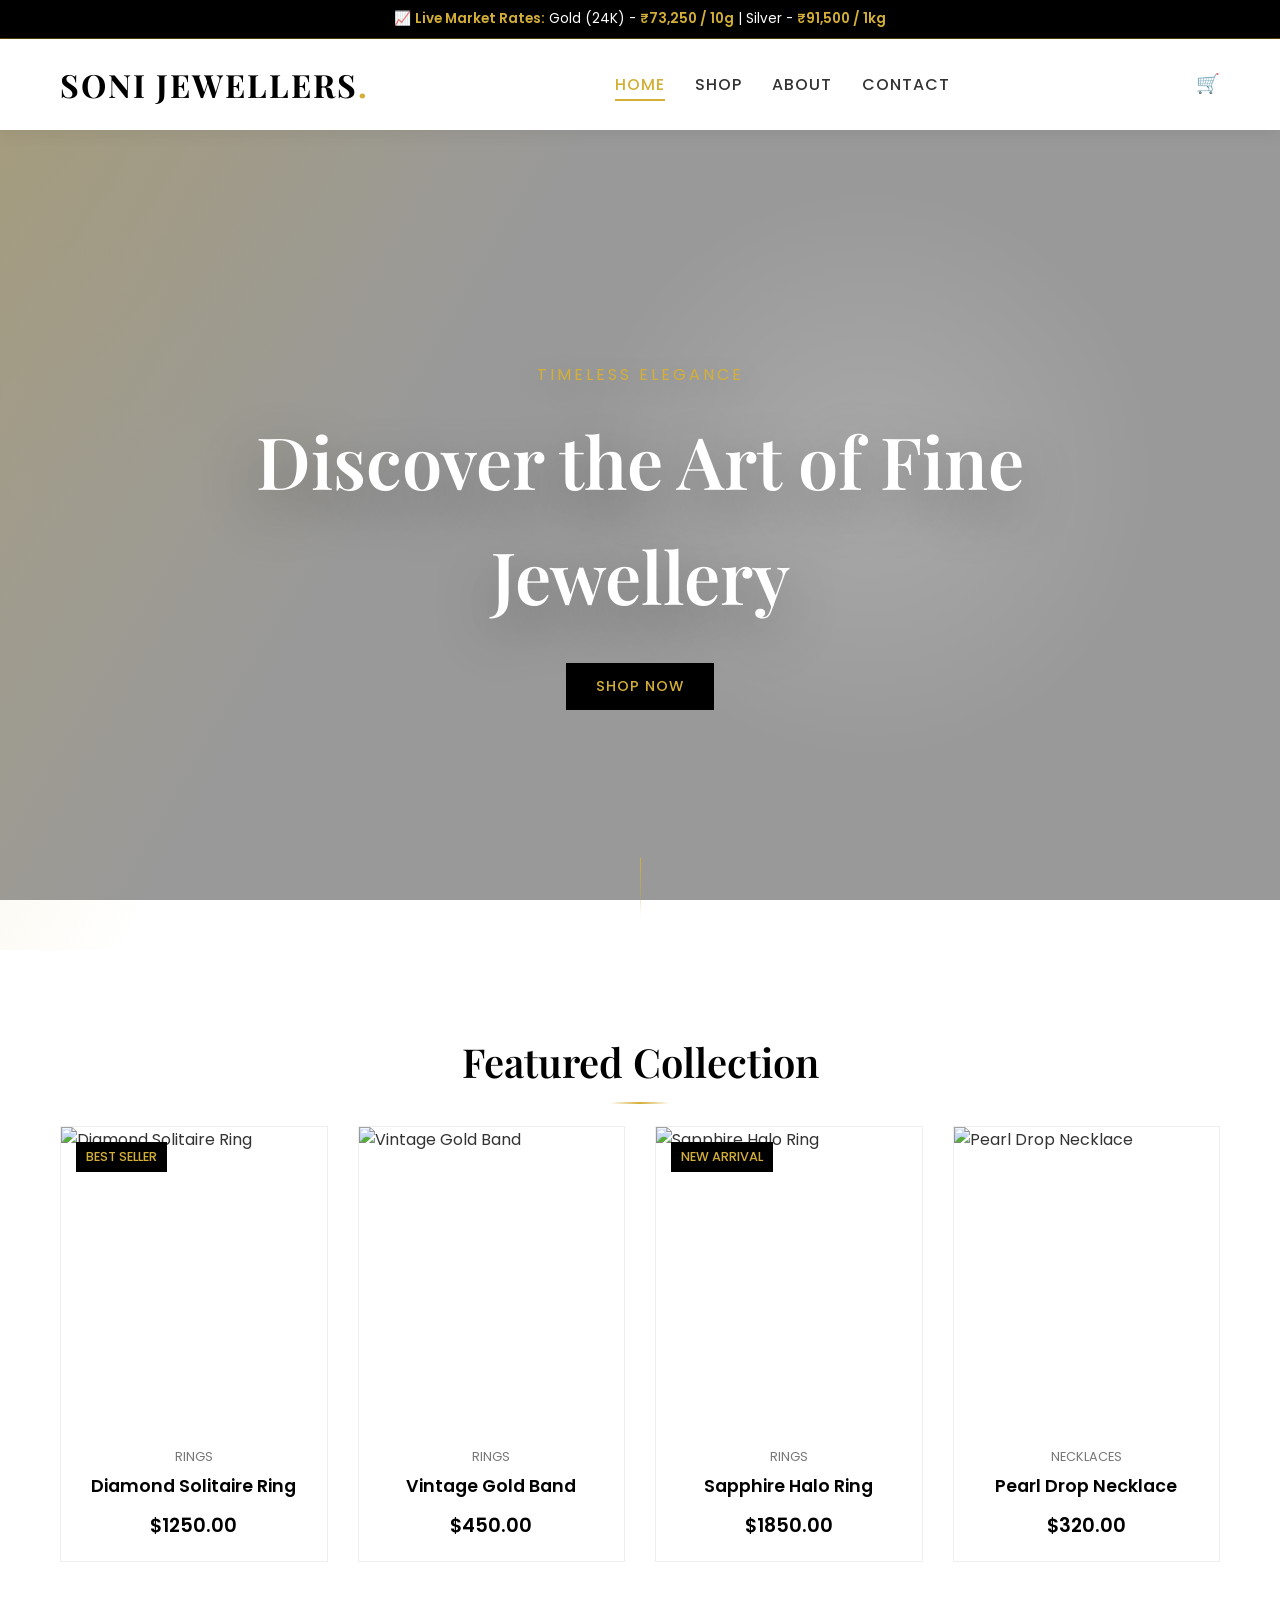
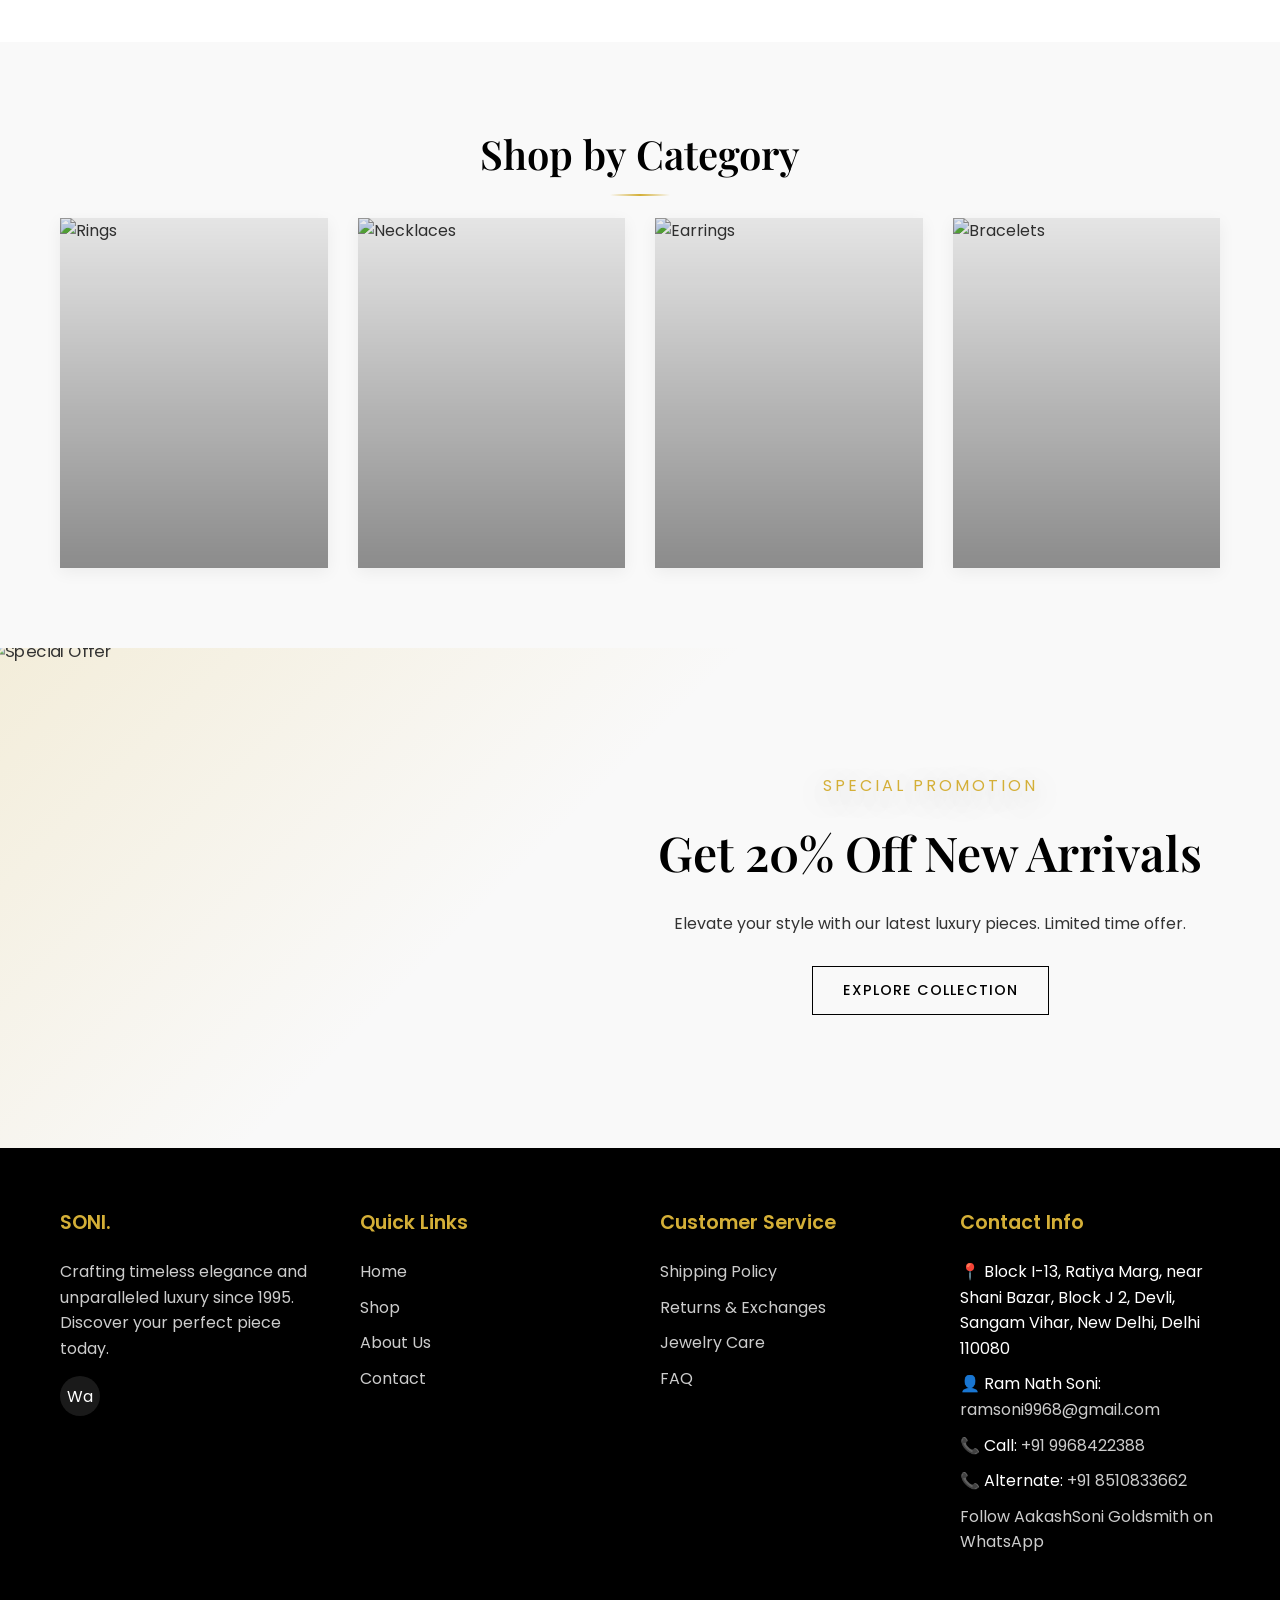
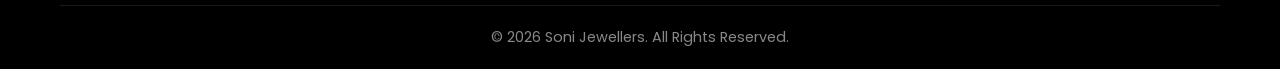
==== index.html @ 8154b78a "Contact" ====
<!DOCTYPE html>
<html lang="en">
<head>
    <meta charset="UTF-8">
    <meta name="viewport" content="width=device-width, initial-scale=1.0">
    <title>Soni JEWELLERS | Luxury Elegance</title>
    <meta name="description" content="Discover exquisite jewellery collections including rings, necklaces, earrings, and bracelets at Soni Jewellers.">
    <link rel="stylesheet" href="css/style.css">
    <link rel="stylesheet" href="css/responsive.css">
</head>
<body>

    <!-- Live Rates Top Bar -->
    <div class="top-bar">
        <div class="container">
            📈 <span>Live Market Rates:</span> Gold (24K) - <span id="live-gold-price">Loading...</span> | Silver - <span id="live-silver-price">Loading...</span>
        </div>
    </div>

    <!-- Navbar -->
    <nav class="navbar">
        <div class="container">
            <a href="index.html" class="logo">SONI JEWELLERS<span>.</span></a>
            
            <ul class="nav-links">
                <li><a href="index.html" class="active">Home</a></li>
                <li><a href="shop.html">Shop</a></li>
                <li><a href="about.html">About</a></li>
                <li><a href="contact.html">Contact</a></li>
            </ul>

            <div class="nav-icons">
                <a href="cart.html" class="cart-icon">
                    🛒
                    <span class="cart-badge" style="display: none;">0</span>
                </a>
                <div class="hamburger">☰</div>
            </div>
        </div>
    </nav>

    <!-- Hero Section -->
    <header class="hero">
        <div class="container">
            <div class="hero-content">
                <p class="hero-subtitle">Timeless Elegance</p>
                <h1 class="hero-title">Discover the Art of Fine Jewellery</h1>
                <a href="shop.html" class="btn btn-primary">Shop Now</a>
            </div>
        </div>
    </header>

    <!-- Featured Products -->
    <section class="section reveal">
        <div class="container">
            <h2 class="section-title">Featured Collection</h2>
            <div id="featured-products" class="products-grid">
                <!-- Products will be injected here via JS -->
            </div>
        </div>
    </section>

    <!-- Categories -->
    <section class="section reveal" style="background-color: var(--color-bg-light);">
        <div class="container">
            <h2 class="section-title">Shop by Category</h2>
            <div class="categories-grid">
                <div class="category-card" onclick="window.location.href='shop.html?category=Rings'">
                    <img src="https://images.unsplash.com/photo-1605100804763-247f67b2548e?auto=format&fit=crop&q=80&w=600" alt="Rings">
                    <div class="category-overlay">
                        <h3>Rings</h3>
                    </div>
                </div>
                <div class="category-card" onclick="window.location.href='shop.html?category=Necklaces'">
                    <img src="https://images.unsplash.com/photo-1599643477877-530eb83abc8e?auto=format&fit=crop&q=80&w=600" alt="Necklaces">
                    <div class="category-overlay">
                        <h3>Necklaces</h3>
                    </div>
                </div>
                <div class="category-card" onclick="window.location.href='shop.html?category=Earrings'">
                    <img src="https://images.unsplash.com/photo-1535632066927-ab7c9ab60908?auto=format&fit=crop&q=80&w=600" alt="Earrings">
                    <div class="category-overlay">
                        <h3>Earrings</h3>
                    </div>
                </div>
                <div class="category-card" onclick="window.location.href='shop.html?category=Bracelets'">
                    <img src="https://images.unsplash.com/photo-1611591437243-7f21226841dd?auto=format&fit=crop&q=80&w=600" alt="Bracelets">
                    <div class="category-overlay">
                        <h3>Bracelets</h3>
                    </div>
                </div>
            </div>
        </div>
    </section>

    <!-- Offer Banner -->
    <section class="offer-banner reveal">
        <div class="offer-img">
            <img src="https://images.unsplash.com/photo-1515562141207-7a88fb7ce338?auto=format&fit=crop&q=80&w=1000" alt="Special Offer">
        </div>
        <div class="offer-content">
            <p class="hero-subtitle">Special Promotion</p>
            <h2>Get 20% Off New Arrivals</h2>
            <p style="margin-bottom: 30px;">Elevate your style with our latest luxury pieces. Limited time offer.</p>
            <a href="shop.html" class="btn btn-outline">Explore Collection</a>
        </div>
    </section>

    <!-- Footer -->
    <footer class="footer">
        <div class="container">
            <div class="footer-content">
                <div class="footer-col">
                    <h3>SONI.</h3>
                    <p>Crafting timeless elegance and unparalleled luxury since 1995. Discover your perfect piece today.</p>
                    <div class="social-icons">
                        <a href="https://whatsapp.com/channel/0029VaAYCEkDDmFS52tx6C1o" target="_blank" rel="noopener">Wa</a>
                    </div>
                </div>
                <div class="footer-col">
                    <h3>Quick Links</h3>
                    <ul class="footer-links">
                        <li><a href="index.html">Home</a></li>
                        <li><a href="shop.html">Shop</a></li>
                        <li><a href="about.html">About Us</a></li>
                        <li><a href="contact.html">Contact</a></li>
                    </ul>
                </div>
                <div class="footer-col">
                    <h3>Customer Service</h3>
                    <ul class="footer-links">
                        <li><a href="#">Shipping Policy</a></li>
                        <li><a href="#">Returns & Exchanges</a></li>
                        <li><a href="#">Jewelry Care</a></li>
                        <li><a href="#">FAQ</a></li>
                    </ul>
                </div>
                <div class="footer-col">
                    <h3>Contact Info</h3>
                    <ul class="footer-links">
                        <li>📍 Block I-13, Ratiya Marg, near Shani Bazar, Block J 2, Devli, Sangam Vihar, New Delhi, Delhi 110080</li>
                        <li>👤 Ram Nath Soni: <a href="mailto:ramsoni9968@gmail.com">ramsoni9968@gmail.com</a></li>
                        <!-- Replace PHONE_NUMBER_1 and PHONE_NUMBER_2 in both the href and visible text. Example href: tel:+919876543210 -->
                        <li>📞 Call: <a href="tel:PHONE_NUMBER_1">+91 9968422388</a></li>
                        <li>📞 Alternate: <a href="tel:PHONE_NUMBER_2">+91 8510833662</a></li>
                        <li><a href="https://whatsapp.com/channel/0029VaAYCEkDDmFS52tx6C1o" target="_blank" rel="noopener">Follow AakashSoni Goldsmith on WhatsApp</a></li>
                    </ul>
                </div>
            </div>
            <div class="footer-bottom">
                <p>&copy; <span id="current-year"></span> Soni Jewellers. All Rights Reserved.</p>
            </div>
        </div>
    </footer>

    <!-- Scripts -->
    <script src="js/products.js"></script>
    <script src="js/cart.js"></script>
    <script src="js/shop.js?v=motion"></script>
    <script src="js/main.js?v=motion"></script>
    <script src="js/live-rates.js"></script>
</body>
</html>
---- css/style.css ----
@import url('https://fonts.googleapis.com/css2?family=Playfair+Display:ital,wght@0,400;0,600;0,700;1,400&family=Poppins:wght@300;400;500;600&display=swap');

:root {
    --color-primary: #000000;
    --color-secondary: #D4AF37; /* Refined gold */
    --color-secondary-light: #FFF2B8;
    --color-accent: #8B1E3F;
    --color-text: #333333;
    --color-text-light: #777777;
    --color-bg: #FFFFFF;
    --color-bg-light: #F9F9F9;
    --color-border: #EEEEEE;
    --color-success: #28a745;
    
    --font-heading: 'Playfair Display', serif;
    --font-body: 'Poppins', sans-serif;
    
    --transition: all 0.3s ease;
    --shadow: 0 4px 16px rgba(0, 0, 0, 0.06);
    --shadow-hover: 0 22px 45px rgba(0, 0, 0, 0.14);
}

* {
    margin: 0;
    padding: 0;
    box-sizing: border-box;
}

body {
    font-family: var(--font-body);
    color: var(--color-text);
    background:
        radial-gradient(circle at top left, rgba(212, 175, 55, 0.08), transparent 32rem),
        var(--color-bg);
    line-height: 1.6;
    overflow-x: hidden;
}

h1, h2, h3, h4, h5, h6 {
    font-family: var(--font-heading);
    color: var(--color-primary);
    font-weight: 600;
}

a {
    text-decoration: none;
    color: inherit;
    transition: var(--transition);
}

ul {
    list-style: none;
}

img {
    max-width: 100%;
    height: auto;
    display: block;
}

/* Typography */
.section-title {
    text-align: center;
    font-size: 2.5rem;
    margin-bottom: 2rem;
    position: relative;
}

.section-title::after {
    content: '';
    position: absolute;
    bottom: -10px;
    left: 50%;
    transform: translateX(-50%);
    width: 60px;
    height: 2px;
    background: linear-gradient(90deg, transparent, var(--color-secondary), transparent);
}

/* Layout Utilities */
.container {
    max-width: 1200px;
    margin: 0 auto;
    padding: 0 20px;
}

.section {
    padding: 80px 0;
}

/* Buttons */
.btn {
    display: inline-block;
    padding: 12px 30px;
    font-family: var(--font-body);
    font-weight: 500;
    text-transform: uppercase;
    letter-spacing: 1px;
    cursor: pointer;
    border: none;
    transition: all 0.4s cubic-bezier(0.165, 0.84, 0.44, 1);
    font-size: 0.9rem;
    border-radius: 0;
    position: relative;
    overflow: hidden;
    z-index: 1;
    isolation: isolate;
}

.btn::before {
    content: '';
    position: absolute;
    bottom: 0;
    left: 0;
    width: 100%;
    height: 0%;
    transition: all 0.4s cubic-bezier(0.165, 0.84, 0.44, 1);
    z-index: -1;
}

.btn::after {
    content: '';
    position: absolute;
    top: -80%;
    left: -45%;
    width: 35%;
    height: 260%;
    background: rgba(255, 255, 255, 0.28);
    transform: rotate(25deg) translateX(-160%);
    transition: transform 0.6s ease;
    z-index: -1;
}

.btn:hover::after {
    transform: rotate(25deg) translateX(420%);
}

.btn-primary {
    background-color: var(--color-primary);
    color: var(--color-secondary);
}

.btn-primary::before {
    background-color: var(--color-secondary);
}

.btn-primary:hover {
    color: var(--color-primary);
    transform: translateY(-3px);
    box-shadow: 0 10px 20px rgba(0,0,0,0.2);
}

.btn-primary:hover::before {
    height: 100%;
}

.btn-outline {
    background-color: transparent;
    color: var(--color-primary);
    border: 1px solid var(--color-primary);
}

.btn-outline::before {
    background-color: var(--color-primary);
}

.btn-outline:hover {
    color: var(--color-secondary);
    transform: translateY(-3px);
}

.btn-outline:hover::before {
    height: 100%;
}

/* Navbar */
.navbar {
    padding: 20px 0;
    background-color: var(--color-bg);
    position: sticky;
    top: 0;
    z-index: 1000;
    box-shadow: var(--shadow);
    transition: padding 0.3s ease, box-shadow 0.3s ease, background-color 0.3s ease;
}

.navbar.scrolled {
    padding: 12px 0;
    background-color: rgba(255, 255, 255, 0.94);
    backdrop-filter: blur(16px);
    box-shadow: 0 12px 30px rgba(0, 0, 0, 0.09);
}

.navbar .container {
    display: flex;
    justify-content: space-between;
    align-items: center;
}

.logo {
    font-family: var(--font-heading);
    font-size: 2rem;
    font-weight: 700;
    color: var(--color-primary);
    letter-spacing: 2px;
    transition: transform 0.3s ease;
}

.logo:hover {
    transform: translateY(-2px);
}

.logo span {
    color: var(--color-secondary);
}

.nav-links {
    display: flex;
    gap: 30px;
}

.nav-links a {
    font-weight: 500;
    font-size: 1rem;
    text-transform: uppercase;
    letter-spacing: 1px;
    position: relative;
    padding-bottom: 5px;
}

.nav-links a::after {
    content: '';
    position: absolute;
    width: 0;
    height: 2px;
    bottom: 0;
    left: 0;
    background-color: var(--color-secondary);
    transition: width 0.3s ease;
}

.nav-links a:hover::after, .nav-links a.active::after {
    width: 100%;
}

.nav-links a:hover, .nav-links a.active {
    color: var(--color-secondary);
}

.nav-icons {
    display: flex;
    gap: 20px;
    align-items: center;
}

.cart-icon {
    position: relative;
    font-size: 1.2rem;
    cursor: pointer;
}

.cart-icon:hover {
    color: var(--color-secondary);
    transform: translateY(-2px) scale(1.08);
}

.cart-badge {
    position: absolute;
    top: -8px;
    right: -10px;
    background-color: var(--color-secondary);
    color: var(--color-primary);
    font-size: 0.7rem;
    font-weight: 700;
    height: 18px;
    width: 18px;
    border-radius: 50%;
    display: flex;
    justify-content: center;
    align-items: center;
}

.hamburger {
    display: none;
    font-size: 1.5rem;
    cursor: pointer;
}

/* Footer */
.footer {
    background-color: var(--color-primary);
    color: var(--color-bg);
    padding: 60px 0 20px;
}

.footer-content {
    display: grid;
    grid-template-columns: repeat(auto-fit, minmax(250px, 1fr));
    gap: 40px;
    margin-bottom: 40px;
}

.footer-col h3 {
    color: var(--color-secondary);
    margin-bottom: 20px;
    font-family: var(--font-body);
    font-size: 1.2rem;
}

.footer-col p {
    color: #ccc;
    margin-bottom: 15px;
}

.footer-links li {
    margin-bottom: 10px;
}

.footer-links a {
    color: #ccc;
}

.footer-links a:hover {
    color: var(--color-secondary);
}

.social-icons {
    display: flex;
    gap: 15px;
}

.social-icons a {
    color: var(--color-bg);
    background-color: rgba(255, 255, 255, 0.1);
    width: 40px;
    height: 40px;
    display: flex;
    justify-content: center;
    align-items: center;
    border-radius: 50%;
}

.social-icons a:hover {
    background-color: var(--color-secondary);
    color: var(--color-primary);
    transform: translateY(-4px);
}

.footer-bottom {
    text-align: center;
    padding-top: 20px;
    border-top: 1px solid rgba(255, 255, 255, 0.1);
    color: #888;
    font-size: 0.9rem;
}

/* Product Card */
.product-card {
    background-color: var(--color-bg);
    border: 1px solid var(--color-border);
    transition: transform 0.45s ease, box-shadow 0.45s ease, border-color 0.45s ease;
    position: relative;
    overflow: hidden;
    isolation: isolate;
}

.product-card::before {
    content: '';
    position: absolute;
    inset: -1px;
    background: linear-gradient(135deg, rgba(212, 175, 55, 0.45), transparent 38%, rgba(139, 30, 63, 0.18));
    opacity: 0;
    transition: opacity 0.45s ease;
    z-index: -1;
}

.product-card:hover {
    box-shadow: var(--shadow-hover);
    transform: translateY(-12px);
    border-color: rgba(212, 175, 55, 0.45);
}

.product-card:hover::before {
    opacity: 1;
}

.product-img {
    position: relative;
    overflow: hidden;
    height: 300px;
}

.product-img img {
    width: 100%;
    height: 100%;
    object-fit: cover;
    transition: transform 0.7s ease, filter 0.7s ease;
}

.product-card:hover .product-img img {
    transform: scale(1.08);
    filter: saturate(1.08) contrast(1.04);
}

.product-badge {
    position: absolute;
    top: 15px;
    left: 15px;
    background-color: var(--color-primary);
    color: var(--color-secondary);
    padding: 5px 10px;
    font-size: 0.8rem;
    font-weight: 500;
    text-transform: uppercase;
    z-index: 2;
}

.product-action {
    position: absolute;
    bottom: -50px;
    left: 0;
    width: 100%;
    transition: bottom 0.35s ease, opacity 0.35s ease;
    display: flex;
    justify-content: center;
    z-index: 2;
    opacity: 0;
}

.product-card:hover .product-action {
    bottom: 20px;
    opacity: 1;
}

.product-info {
    padding: 20px;
    text-align: center;
}

.product-category {
    font-size: 0.8rem;
    color: var(--color-text-light);
    text-transform: uppercase;
    margin-bottom: 5px;
}

.product-title {
    font-family: var(--font-body);
    font-size: 1.1rem;
    margin-bottom: 10px;
}

.product-title a {
    color: var(--color-primary);
}

.product-title a:hover {
    color: var(--color-secondary);
}

.product-price {
    font-weight: 600;
    color: var(--color-primary);
    font-size: 1.2rem;
}

/* Toast Notification */
.toast-container {
    position: fixed;
    bottom: 20px;
    right: 20px;
    z-index: 9999;
    display: flex;
    flex-direction: column;
    gap: 10px;
}

.toast {
    background-color: var(--color-primary);
    color: var(--color-bg);
    padding: 15px 25px;
    border-left: 4px solid var(--color-secondary);
    box-shadow: 0 5px 15px rgba(0,0,0,0.2);
    display: flex;
    align-items: center;
    justify-content: space-between;
    min-width: 300px;
    transform: translateX(120%);
    transition: transform 0.3s ease;
}

.toast.show {
    transform: translateX(0);
}

/* Home Page specific */
.hero {
    height: calc(100vh - 80px);
    background-image: linear-gradient(rgba(0, 0, 0, 0.4), rgba(0, 0, 0, 0.4)), url('https://images.unsplash.com/photo-1515562141207-7a88fb7ce338?auto=format&fit=crop&q=80&w=1920');
    background-size: cover;
    background-position: center;
    background-attachment: fixed; /* CSS fallback; JS enhances it on capable browsers */
    display: flex;
    align-items: center;
    text-align: center;
    color: var(--color-bg);
    position: relative;
    overflow: hidden;
    will-change: background-position;
}

.hero::before {
    content: '';
    position: absolute;
    inset: 0;
    background:
        linear-gradient(120deg, rgba(212, 175, 55, 0.22), transparent 34%),
        radial-gradient(circle at 68% 42%, rgba(255, 255, 255, 0.16), transparent 18rem);
    pointer-events: none;
}

.hero::after {
    content: '';
    position: absolute;
    left: 50%;
    bottom: 34px;
    width: 1px;
    height: 58px;
    background: linear-gradient(var(--color-secondary), transparent);
    animation: scrollCue 1.8s ease-in-out infinite;
}

.hero-content {
    max-width: 800px;
    margin: 0 auto;
    position: relative;
    z-index: 1;
    animation: heroIntro 1s ease-out both;
}

.hero-subtitle {
    font-family: var(--font-body);
    text-transform: uppercase;
    letter-spacing: 3px;
    margin-bottom: 15px;
    color: var(--color-secondary);
    text-shadow: 0 8px 28px rgba(0, 0, 0, 0.35);
}

.hero-title {
    font-size: 4.5rem;
    margin-bottom: 30px;
    color: var(--color-bg);
    text-shadow: 0 18px 60px rgba(0, 0, 0, 0.42);
}

.categories-grid {
    display: grid;
    grid-template-columns: repeat(auto-fit, minmax(250px, 1fr));
    gap: 30px;
}

.category-card {
    position: relative;
    height: 350px;
    overflow: hidden;
    cursor: pointer;
    box-shadow: var(--shadow);
    transform: translateZ(0);
}

.category-card::after {
    content: '';
    position: absolute;
    inset: 18px;
    border: 1px solid rgba(255, 255, 255, 0.55);
    opacity: 0;
    transform: scale(0.92);
    transition: opacity 0.45s ease, transform 0.45s ease;
    pointer-events: none;
    z-index: 2;
}

.category-card img {
    width: 100%;
    height: 100%;
    object-fit: cover;
    transition: transform 0.5s ease;
}

.category-overlay {
    position: absolute;
    inset: 0;
    background: linear-gradient(180deg, rgba(0, 0, 0, 0.08), rgba(0, 0, 0, 0.44));
    display: flex;
    align-items: center;
    justify-content: center;
    transition: all 0.4s ease;
}

.category-card:hover img {
    transform: scale(1.15);
}

.category-card:hover .category-overlay {
    background: linear-gradient(180deg, rgba(0, 0, 0, 0.15), rgba(0, 0, 0, 0.72));
}

.category-card:hover::after {
    opacity: 1;
    transform: scale(1);
}

.category-overlay h3 {
    color: var(--color-bg);
    font-size: 2rem;
    letter-spacing: 2px;
    transform: translateY(20px);
    opacity: 0;
    transition: all 0.4s ease;
}

.category-card:hover .category-overlay h3 {
    transform: translateY(0);
    opacity: 1;
}

.products-grid {
    display: grid;
    grid-template-columns: repeat(auto-fill, minmax(250px, 1fr));
    gap: 30px;
}

.offer-banner {
    background:
        linear-gradient(135deg, rgba(212, 175, 55, 0.16), transparent 42%),
        var(--color-bg-light);
    display: flex;
    align-items: center;
    overflow: hidden;
}

.offer-content {
    flex: 1;
    padding: 60px;
    text-align: center;
}

.offer-content h2 {
    font-size: 3rem;
    margin-bottom: 20px;
}

.offer-img {
    flex: 1;
    height: 500px;
    overflow: hidden;
}

.offer-img img {
    width: 100%;
    height: 100%;
    object-fit: cover;
    transform: scale(1.04);
    transition: transform 0.8s ease;
}

.offer-banner:hover .offer-img img {
    transform: scale(1.1);
}

/* Scroll Reveal Animations */
.reveal {
    opacity: 0;
    transform: translateY(46px);
    transition: opacity 0.85s ease, transform 0.85s ease;
    will-change: opacity, transform;
}

.reveal.active {
    opacity: 1;
    transform: translateY(0);
}

.reveal-left {
    opacity: 0;
    transform: translateX(-42px);
    transition: opacity 0.85s ease, transform 0.85s ease;
}

.reveal-right {
    opacity: 0;
    transform: translateX(42px);
    transition: opacity 0.85s ease, transform 0.85s ease;
}

.reveal-left.active,
.reveal-right.active {
    opacity: 1;
    transform: translateX(0);
}

.products-grid .product-card,
.categories-grid .category-card,
.team-grid .team-member {
    animation: fadeLift 0.7s ease both;
    animation-delay: calc(var(--stagger-index, 0) * 80ms);
}

/* Shop Page Specific */
.page-header {
    background:
        linear-gradient(rgba(0, 0, 0, 0.48), rgba(0, 0, 0, 0.42)),
        url('https://images.unsplash.com/photo-1601121141461-9d6647bca1ed?auto=format&fit=crop&q=80&w=1600');
    background-size: cover;
    background-position: center;
    background-attachment: fixed;
    padding: 60px 0;
    text-align: center;
    margin-bottom: 50px;
    position: relative;
}

.page-header h1 {
    font-size: 3rem;
    color: var(--color-bg);
}

.breadcrumb {
    margin-top: 15px;
    color: var(--color-text-light);
}

.breadcrumb a {
    color: var(--color-primary);
}

.breadcrumb a:hover {
    color: var(--color-secondary);
}

.page-header .breadcrumb {
    color: rgba(255, 255, 255, 0.76);
}

.page-header .breadcrumb a {
    color: var(--color-secondary-light);
}

.shop-container {
    display: grid;
    grid-template-columns: 250px 1fr;
    gap: 40px;
}

.shop-sidebar {
    padding-right: 20px;
    position: sticky;
    top: 112px;
    height: fit-content;
}

.filter-group {
    margin-bottom: 30px;
}

.filter-title {
    font-family: var(--font-body);
    font-size: 1.2rem;
    margin-bottom: 15px;
    padding-bottom: 10px;
    border-bottom: 1px solid var(--color-border);
}

.filter-options label {
    display: block;
    margin-bottom: 10px;
    cursor: pointer;
}

.filter-options input {
    margin-right: 10px;
    accent-color: var(--color-primary);
}

.search-bar {
    width: 100%;
    padding: 12px 15px;
    border: 1px solid var(--color-border);
    font-family: var(--font-body);
    margin-bottom: 20px;
    transition: border-color 0.3s ease, box-shadow 0.3s ease;
}

.search-bar:focus {
    outline: none;
    border-color: var(--color-primary);
    box-shadow: 0 0 0 4px rgba(212, 175, 55, 0.16);
}

/* Product Detail Page Specific */
.product-detail {
    display: grid;
    grid-template-columns: 1fr 1fr;
    gap: 50px;
    margin-bottom: 80px;
}

.pd-img-container {
    background-color: var(--color-bg-light);
    height: 600px;
    display: flex;
    justify-content: center;
    align-items: center;
    overflow: hidden;
}

.pd-img-container img {
    max-height: 100%;
    object-fit: contain;
    transition: transform 0.6s ease;
}

.pd-img-container:hover img {
    transform: scale(1.05) rotate(0.6deg);
}

.pd-info h1 {
    font-size: 2.5rem;
    margin-bottom: 10px;
}

.pd-price {
    font-size: 2rem;
    color: var(--color-secondary);
    font-weight: 600;
    margin-bottom: 20px;
}

.pd-desc {
    margin-bottom: 30px;
    color: var(--color-text-light);
}

.pd-actions {
    display: flex;
    gap: 20px;
    margin-bottom: 30px;
    align-items: center;
}

.qty-selector {
    display: flex;
    border: 1px solid var(--color-border);
    height: 46px;
}

.qty-btn {
    width: 40px;
    background: transparent;
    border: none;
    cursor: pointer;
    font-size: 1.2rem;
    transition: var(--transition);
}

.qty-btn:hover {
    background-color: var(--color-bg-light);
    color: var(--color-secondary);
}

.qty-input {
    width: 50px;
    text-align: center;
    border: none;
    border-left: 1px solid var(--color-border);
    border-right: 1px solid var(--color-border);
    font-family: var(--font-body);
    font-weight: 500;
    appearance: textfield;
}

.pd-meta p {
    margin-bottom: 10px;
    font-size: 0.9rem;
}

.pd-meta span {
    font-weight: 600;
    color: var(--color-primary);
}

/* Cart Page Specific */
.cart-container {
    display: grid;
    grid-template-columns: 2fr 1fr;
    gap: 40px;
}

.cart-table-wrapper {
    overflow-x: auto;
}

.cart-table {
    width: 100%;
    border-collapse: collapse;
}

.cart-table th {
    text-align: left;
    padding: 15px;
    border-bottom: 2px solid var(--color-border);
    font-family: var(--font-heading);
    font-weight: 600;
}

.cart-table td {
    padding: 20px 15px;
    border-bottom: 1px solid var(--color-border);
    vertical-align: middle;
}

.cart-item-info {
    display: flex;
    align-items: center;
    gap: 20px;
}

.cart-item-img {
    width: 80px;
    height: 80px;
    object-fit: cover;
}

.remove-btn {
    color: #dc3545;
    background: transparent;
    border: none;
    cursor: pointer;
    font-size: 1.2rem;
}

.cart-summary {
    background-color: var(--color-bg-light);
    padding: 30px;
    border: 1px solid var(--color-border);
    height: fit-content;
    box-shadow: var(--shadow);
}

.cart-summary h3 {
    margin-bottom: 20px;
    padding-bottom: 10px;
    border-bottom: 1px solid var(--color-border);
}

.summary-row {
    display: flex;
    justify-content: space-between;
    margin-bottom: 15px;
}

.summary-total {
    display: flex;
    justify-content: space-between;
    margin-top: 20px;
    padding-top: 20px;
    border-top: 2px solid var(--color-border);
    font-size: 1.2rem;
    font-weight: 600;
}

.checkout-btn {
    width: 100%;
    margin-top: 30px;
}

.empty-cart-msg {
    text-align: center;
    padding: 50px 0;
}

/* Checkout Page Specific */
.checkout-form {
    background-color: var(--color-bg-light);
    padding: 40px;
    border: 1px solid var(--color-border);
}

.form-row {
    display: grid;
    grid-template-columns: 1fr 1fr;
    gap: 20px;
    margin-bottom: 20px;
}

.form-group {
    margin-bottom: 20px;
}

.form-group label {
    display: block;
    margin-bottom: 8px;
    font-weight: 500;
}

.form-group input, .form-group select, .form-group textarea {
    width: 100%;
    padding: 12px 15px;
    border: 1px solid var(--color-border);
    font-family: var(--font-body);
}

.form-group input:focus, .form-group select:focus, .form-group textarea:focus {
    outline: none;
    border-color: var(--color-primary);
}

.payment-methods {
    display: flex;
    gap: 20px;
    margin-bottom: 30px;
}

.payment-method {
    flex: 1;
    border: 1px solid var(--color-border);
    padding: 15px;
    text-align: center;
    cursor: pointer;
    transition: var(--transition);
}

.payment-method:hover {
    transform: translateY(-3px);
    box-shadow: var(--shadow);
}

.payment-method input {
    display: none;
}

.payment-method:has(input:checked) {
    border-color: var(--color-secondary);
    background-color: rgba(255, 215, 0, 0.1);
}

/* About & Contact specific */
.about-content {
    display: grid;
    grid-template-columns: 1fr 1fr;
    gap: 50px;
    align-items: center;
    margin-bottom: 80px;
}

.team-grid {
    display: grid;
    grid-template-columns: repeat(auto-fit, minmax(250px, 1fr));
    gap: 30px;
}

.team-member {
    text-align: center;
    transition: transform 0.35s ease;
}

.team-member img {
    border-radius: 50%;
    margin-bottom: 20px;
    box-shadow: var(--shadow);
    transition: transform 0.45s ease, box-shadow 0.45s ease;
}

.team-member:hover {
    transform: translateY(-8px);
}

.team-member:hover img {
    transform: scale(1.04);
    box-shadow: var(--shadow-hover);
}

.contact-container {
    display: grid;
    grid-template-columns: 1fr 2fr;
    gap: 50px;
}

.contact-info-item {
    margin-bottom: 30px;
    transition: transform 0.3s ease;
}

.contact-info-item:hover {
    transform: translateX(6px);
}

.contact-info-item h4 {
    margin-bottom: 10px;
    color: var(--color-secondary);
}

/* Live Rates Top Bar */
.top-bar {
    background-color: var(--color-primary);
    color: var(--color-bg);
    padding: 8px 0;
    font-size: 0.85rem;
    font-family: var(--font-body);
    text-align: center;
    border-bottom: 1px solid rgba(255, 215, 0, 0.3);
    position: relative;
    overflow: hidden;
}

.top-bar::before {
    content: '';
    position: absolute;
    inset: 0;
    background: linear-gradient(90deg, transparent, rgba(212, 175, 55, 0.22), transparent);
    transform: translateX(-100%);
    animation: rateSheen 6s ease-in-out infinite;
}

.top-bar span {
    color: var(--color-secondary);
    font-weight: 600;
    position: relative;
}

.price-flash {
    animation: flashGreen 1s ease-out;
}

@keyframes flashGreen {
    0% { background-color: rgba(40, 167, 69, 0.5); color: #fff; border-radius: 4px; padding: 0 4px; }
    100% { background-color: transparent; }
}

@keyframes heroIntro {
    from {
        opacity: 0;
        transform: translateY(26px);
    }
    to {
        opacity: 1;
        transform: translateY(0);
    }
}

@keyframes scrollCue {
    0%, 100% {
        opacity: 0.35;
        transform: translateY(0);
    }
    50% {
        opacity: 1;
        transform: translateY(12px);
    }
}

@keyframes fadeLift {
    from {
        opacity: 0;
        transform: translateY(24px);
    }
    to {
        opacity: 1;
        transform: translateY(0);
    }
}

@keyframes rateSheen {
    0%, 35% {
        transform: translateX(-100%);
    }
    70%, 100% {
        transform: translateX(100%);
    }
}

@media (prefers-reduced-motion: reduce) {
    *,
    *::before,
    *::after {
        animation-duration: 0.01ms !important;
        animation-iteration-count: 1 !important;
        scroll-behavior: auto !important;
        transition-duration: 0.01ms !important;
    }
}
---- css/responsive.css ----
/* Media Queries */

/* Tablets and below */
@media (max-width: 991px) {
    .shop-container, .product-detail, .cart-container, .about-content, .contact-container {
        grid-template-columns: 1fr;
        gap: 30px;
    }
    
    .pd-img-container {
        height: 400px;
    }
    
    .offer-banner {
        flex-direction: column;
    }
    
    .offer-img {
        height: 300px;
        width: 100%;
    }

    .shop-sidebar {
        position: static;
        padding-right: 0;
    }
    
    .hero-title {
        font-size: 3.5rem;
    }

    .page-header,
    .hero {
        background-attachment: scroll;
    }
}

/* Mobile Devices */
@media (max-width: 768px) {
    .hamburger {
        display: block;
    }

    .nav-links {
        position: fixed;
        top: 108px;
        left: -100%;
        flex-direction: column;
        background-color: var(--color-bg);
        width: 100%;
        height: calc(100vh - 108px);
        text-align: center;
        transition: 0.3s;
        padding-top: 50px;
        box-shadow: var(--shadow);
    }

    .nav-links.active {
        left: 0;
    }

    .nav-links li {
        margin: 20px 0;
    }

    .hero-title {
        font-size: 2.5rem;
    }
    
    .section-title {
        font-size: 2rem;
    }

    .section {
        padding: 60px 0;
    }

    .category-card {
        height: 280px;
    }

    .top-bar {
        font-size: 0.75rem;
    }

    .form-row {
        grid-template-columns: 1fr;
    }
    
    .cart-table th:nth-child(3), .cart-table td:nth-child(3) {
        display: none; /* Hide individual price on very small screens to save space */
    }
    
    .payment-methods {
        flex-direction: column;
        gap: 10px;
    }
}

/* Small Mobile */
@media (max-width: 480px) {
    .hero-title {
        font-size: 2rem;
    }

    .hero {
        height: 78vh;
    }

    .hero::after {
        bottom: 18px;
        height: 42px;
    }

    .offer-content {
        padding: 42px 22px;
    }

    .offer-content h2,
    .page-header h1 {
        font-size: 2.2rem;
    }
    
    .pd-actions {
        flex-direction: column;
        align-items: flex-start;
    }
    
    .btn {
        width: 100%;
        text-align: center;
    }
}
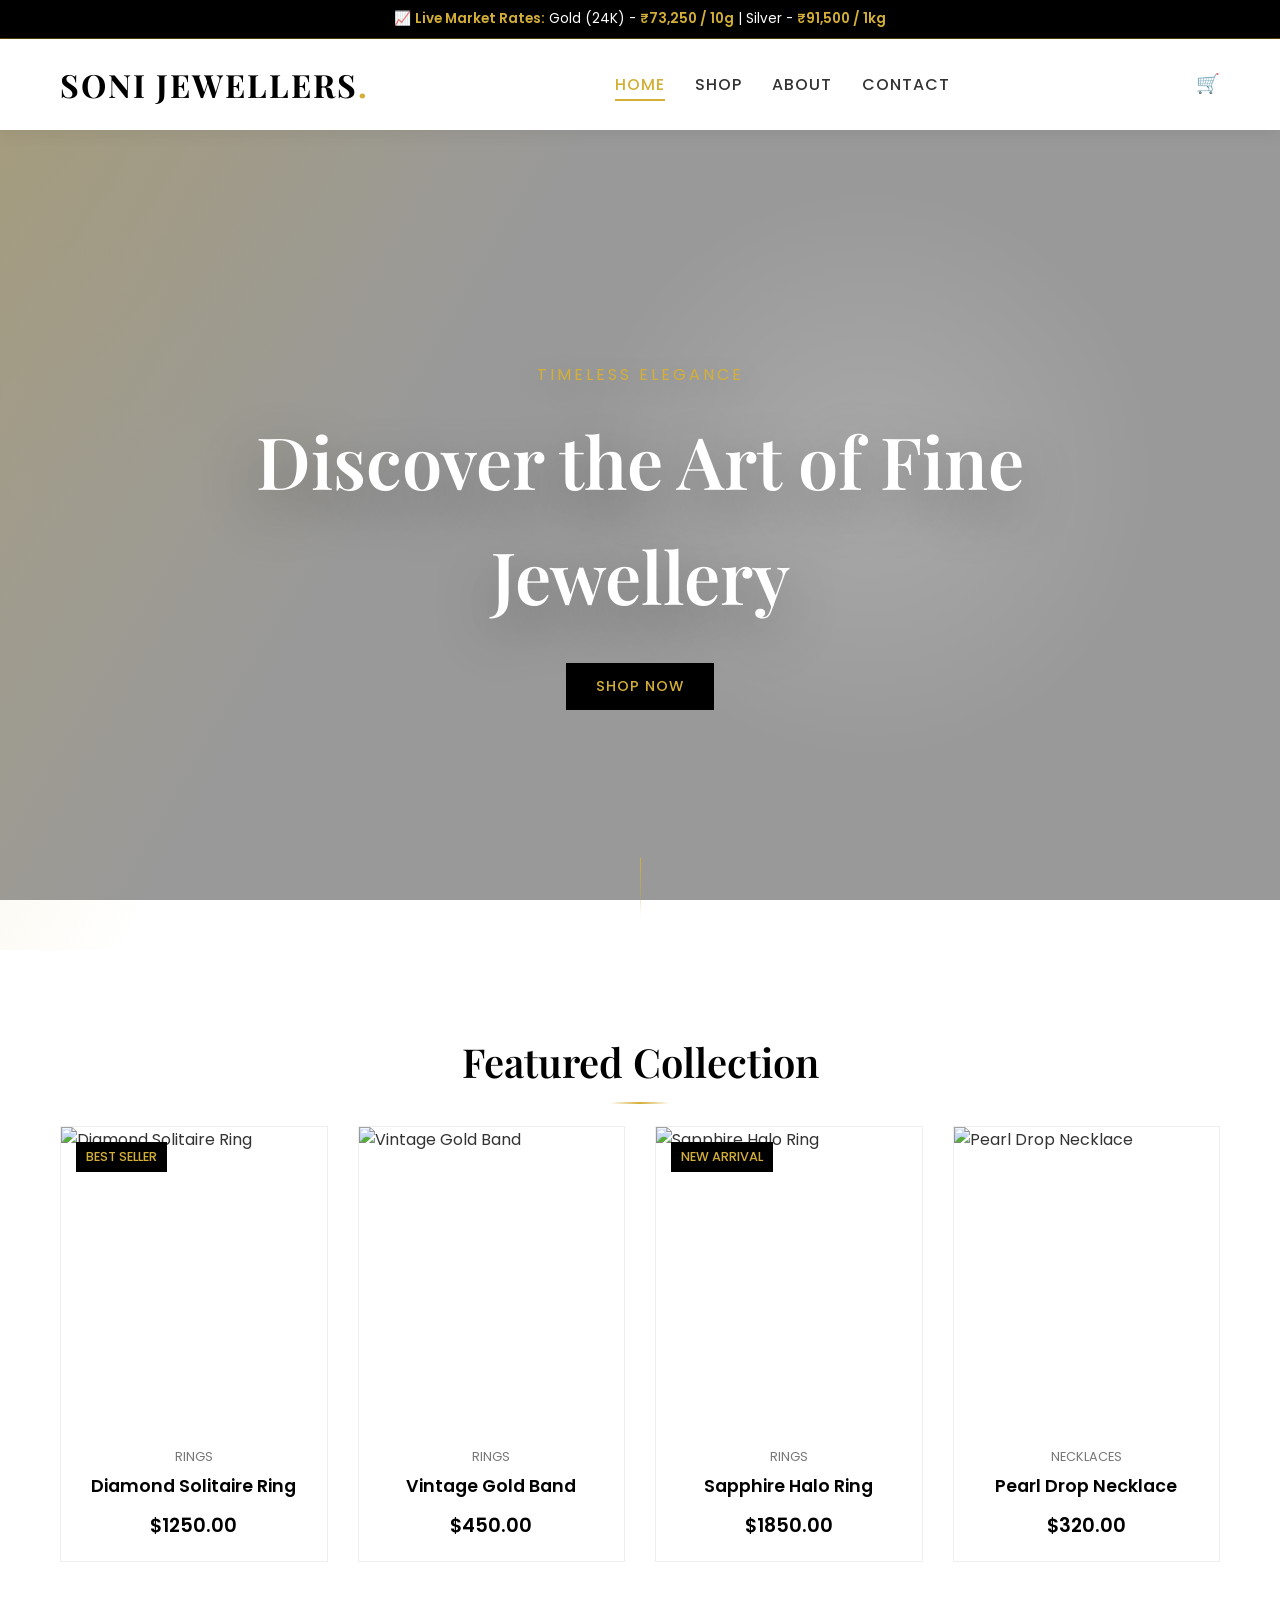
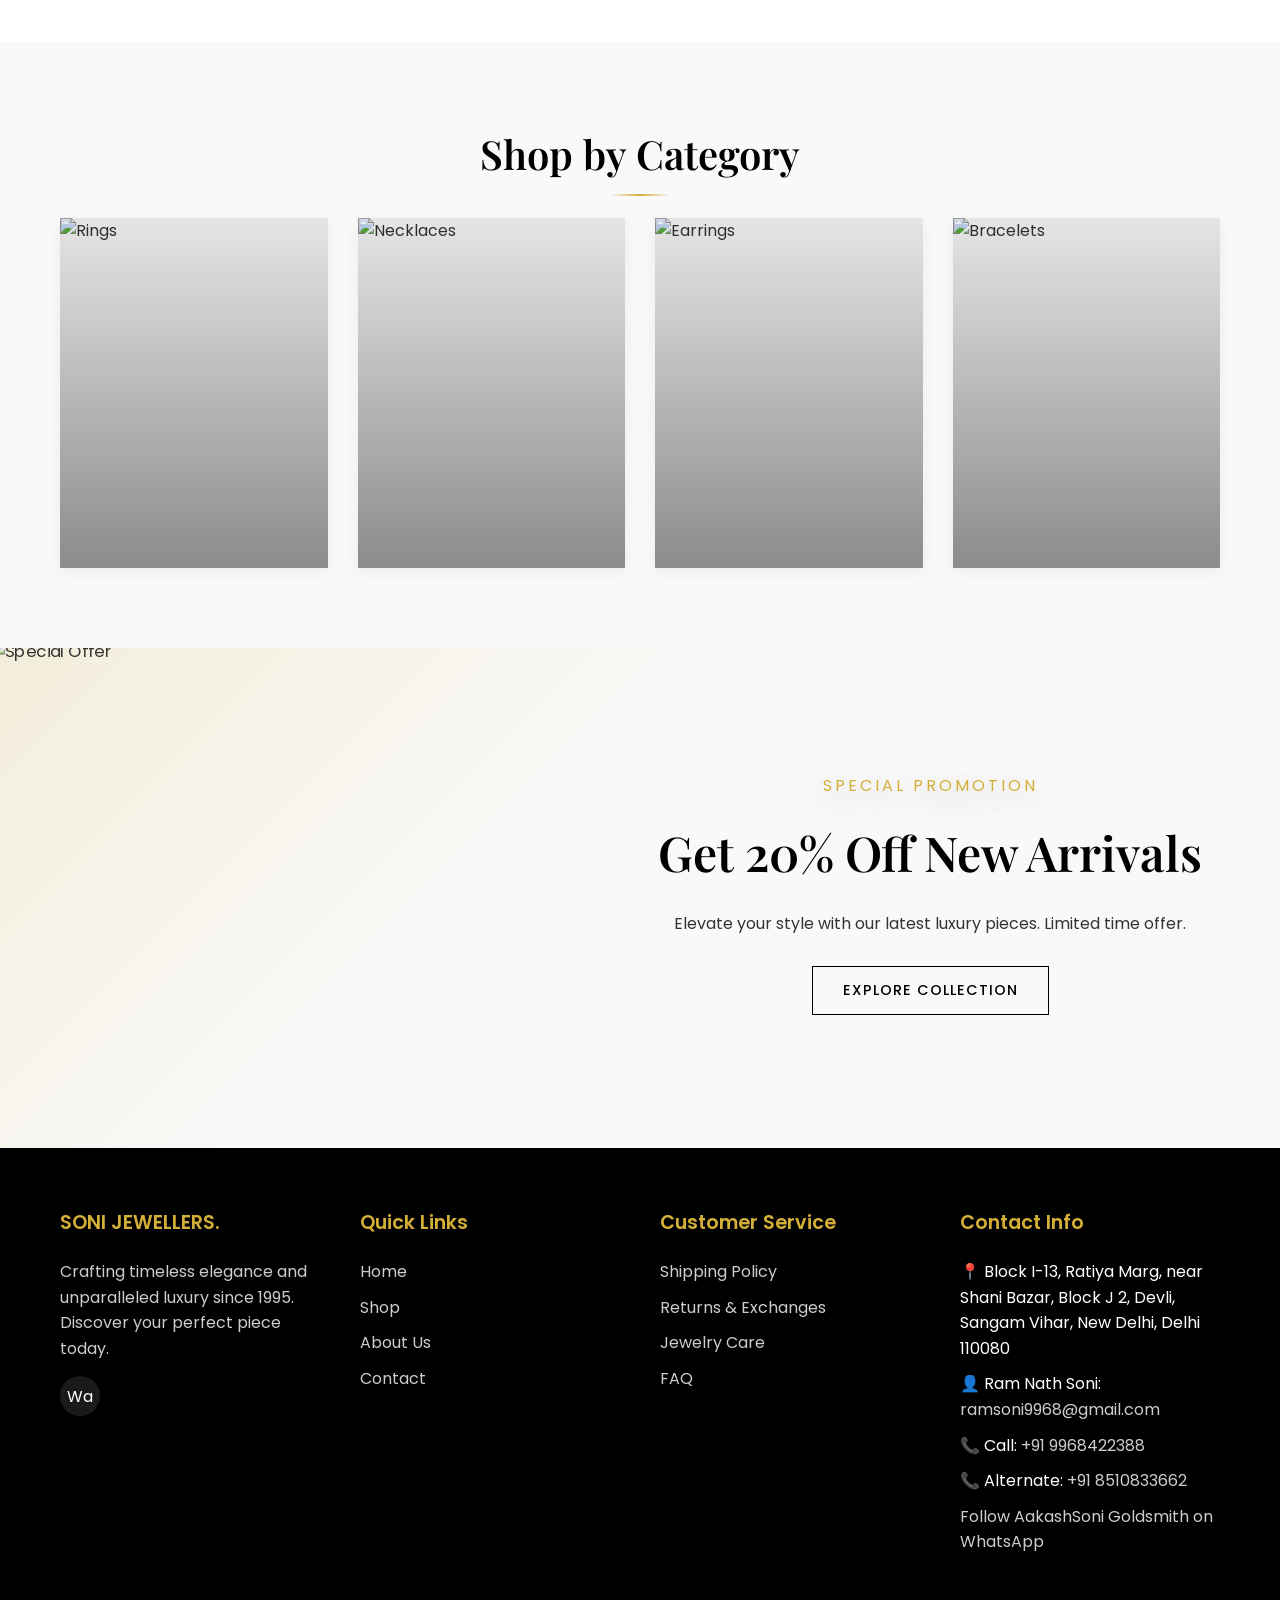
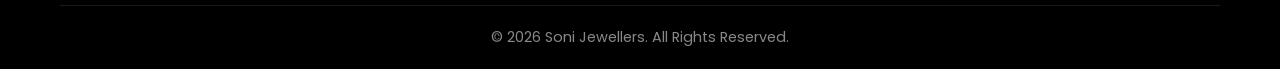
==== commit d567c003: "imag" ====
--- a/index.html
+++ b/index.html
@@ -111,7 +111,7 @@
         <div class="container">
             <div class="footer-content">
                 <div class="footer-col">
-                    <h3>SONI.</h3>
+                    <h3>SONI JEWELLERS.</h3>
                     <p>Crafting timeless elegance and unparalleled luxury since 1995. Discover your perfect piece today.</p>
                     <div class="social-icons">
                         <a href="https://whatsapp.com/channel/0029VaAYCEkDDmFS52tx6C1o" target="_blank" rel="noopener">Wa</a>
@@ -140,9 +140,8 @@
                     <ul class="footer-links">
                         <li>📍 Block I-13, Ratiya Marg, near Shani Bazar, Block J 2, Devli, Sangam Vihar, New Delhi, Delhi 110080</li>
                         <li>👤 Ram Nath Soni: <a href="mailto:ramsoni9968@gmail.com">ramsoni9968@gmail.com</a></li>
-                        <!-- Replace PHONE_NUMBER_1 and PHONE_NUMBER_2 in both the href and visible text. Example href: tel:+919876543210 -->
-                        <li>📞 Call: <a href="tel:PHONE_NUMBER_1">+91 9968422388</a></li>
-                        <li>📞 Alternate: <a href="tel:PHONE_NUMBER_2">+91 8510833662</a></li>
+                        <li>📞 Call: <a href="tel:+919968422388">+91 9968422388</a></li>
+                        <li>📞 Alternate: <a href="tel:+918510833662">+91 8510833662</a></li>
                         <li><a href="https://whatsapp.com/channel/0029VaAYCEkDDmFS52tx6C1o" target="_blank" rel="noopener">Follow AakashSoni Goldsmith on WhatsApp</a></li>
                     </ul>
                 </div>
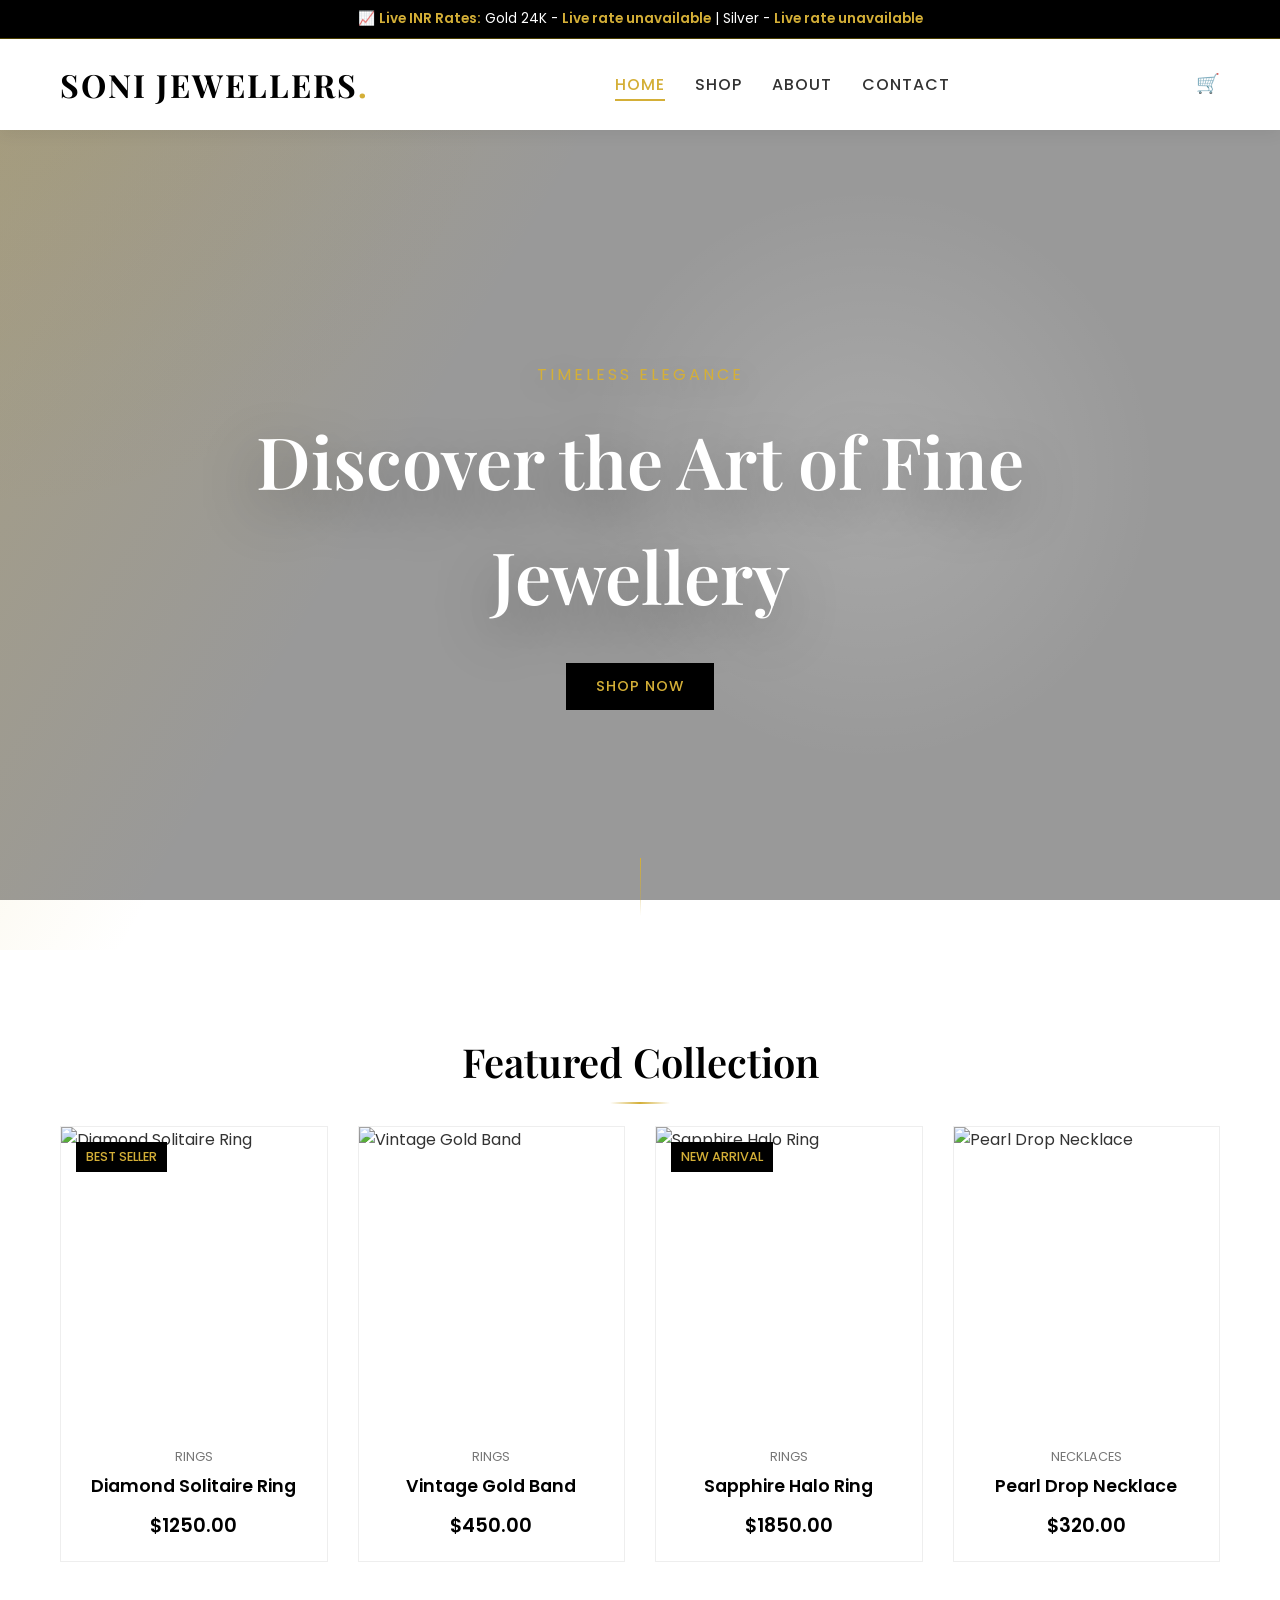
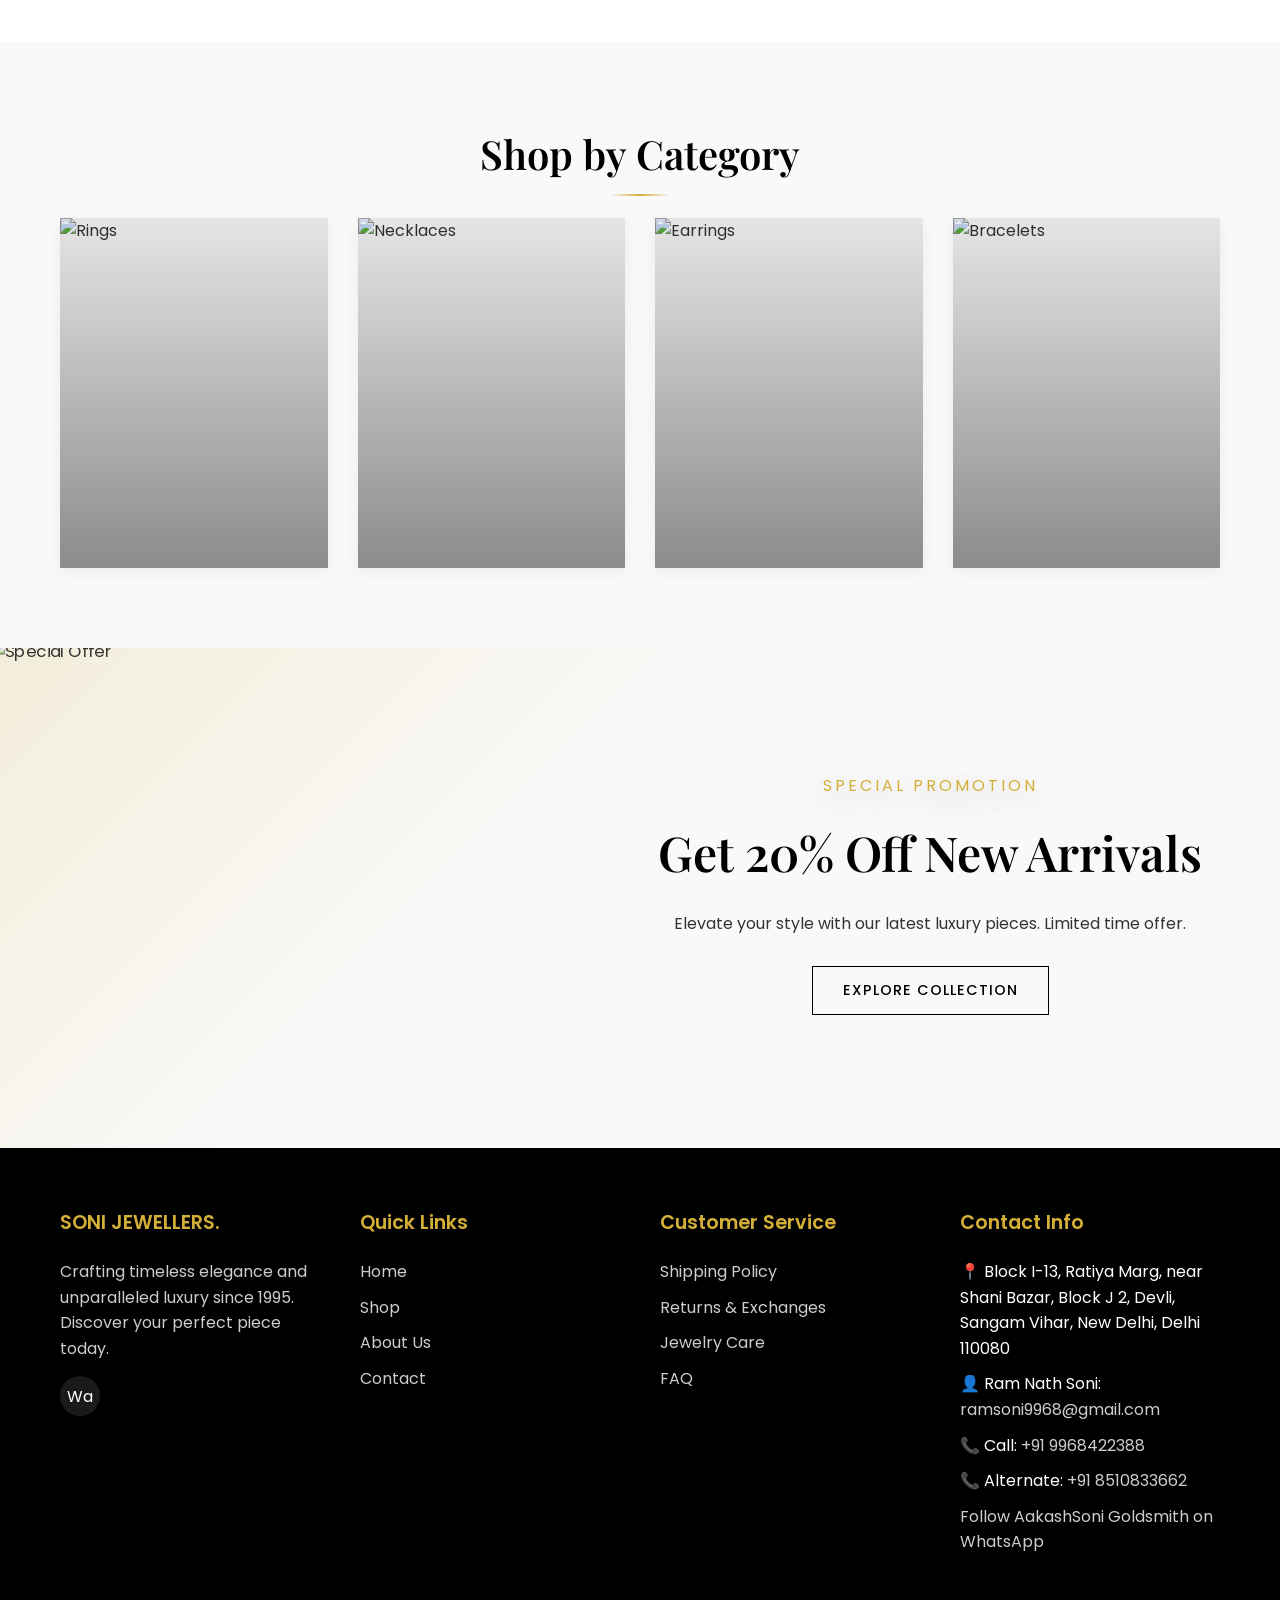
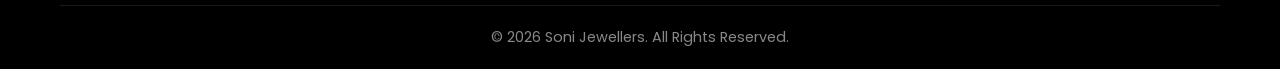
==== commit 3cbf5f87: "inr" ====
--- a/index.html
+++ b/index.html
@@ -13,7 +13,7 @@
     <!-- Live Rates Top Bar -->
     <div class="top-bar">
         <div class="container">
-            📈 <span>Live Market Rates:</span> Gold (24K) - <span id="live-gold-price">Loading...</span> | Silver - <span id="live-silver-price">Loading...</span>
+            📈 <span>Live INR Rates:</span> Gold 24K - <span id="live-gold-price">Fetching live...</span> | Silver - <span id="live-silver-price">Fetching live...</span>
         </div>
     </div>
 
--- a/css/style.css
+++ b/css/style.css
@@ -1066,8 +1066,11 @@
 }
 
 .team-member img {
+    width: 220px;
+    height: 220px;
+    object-fit: cover;
     border-radius: 50%;
-    margin-bottom: 20px;
+    margin: 0 auto 20px;
     box-shadow: var(--shadow);
     transition: transform 0.45s ease, box-shadow 0.45s ease;
 }
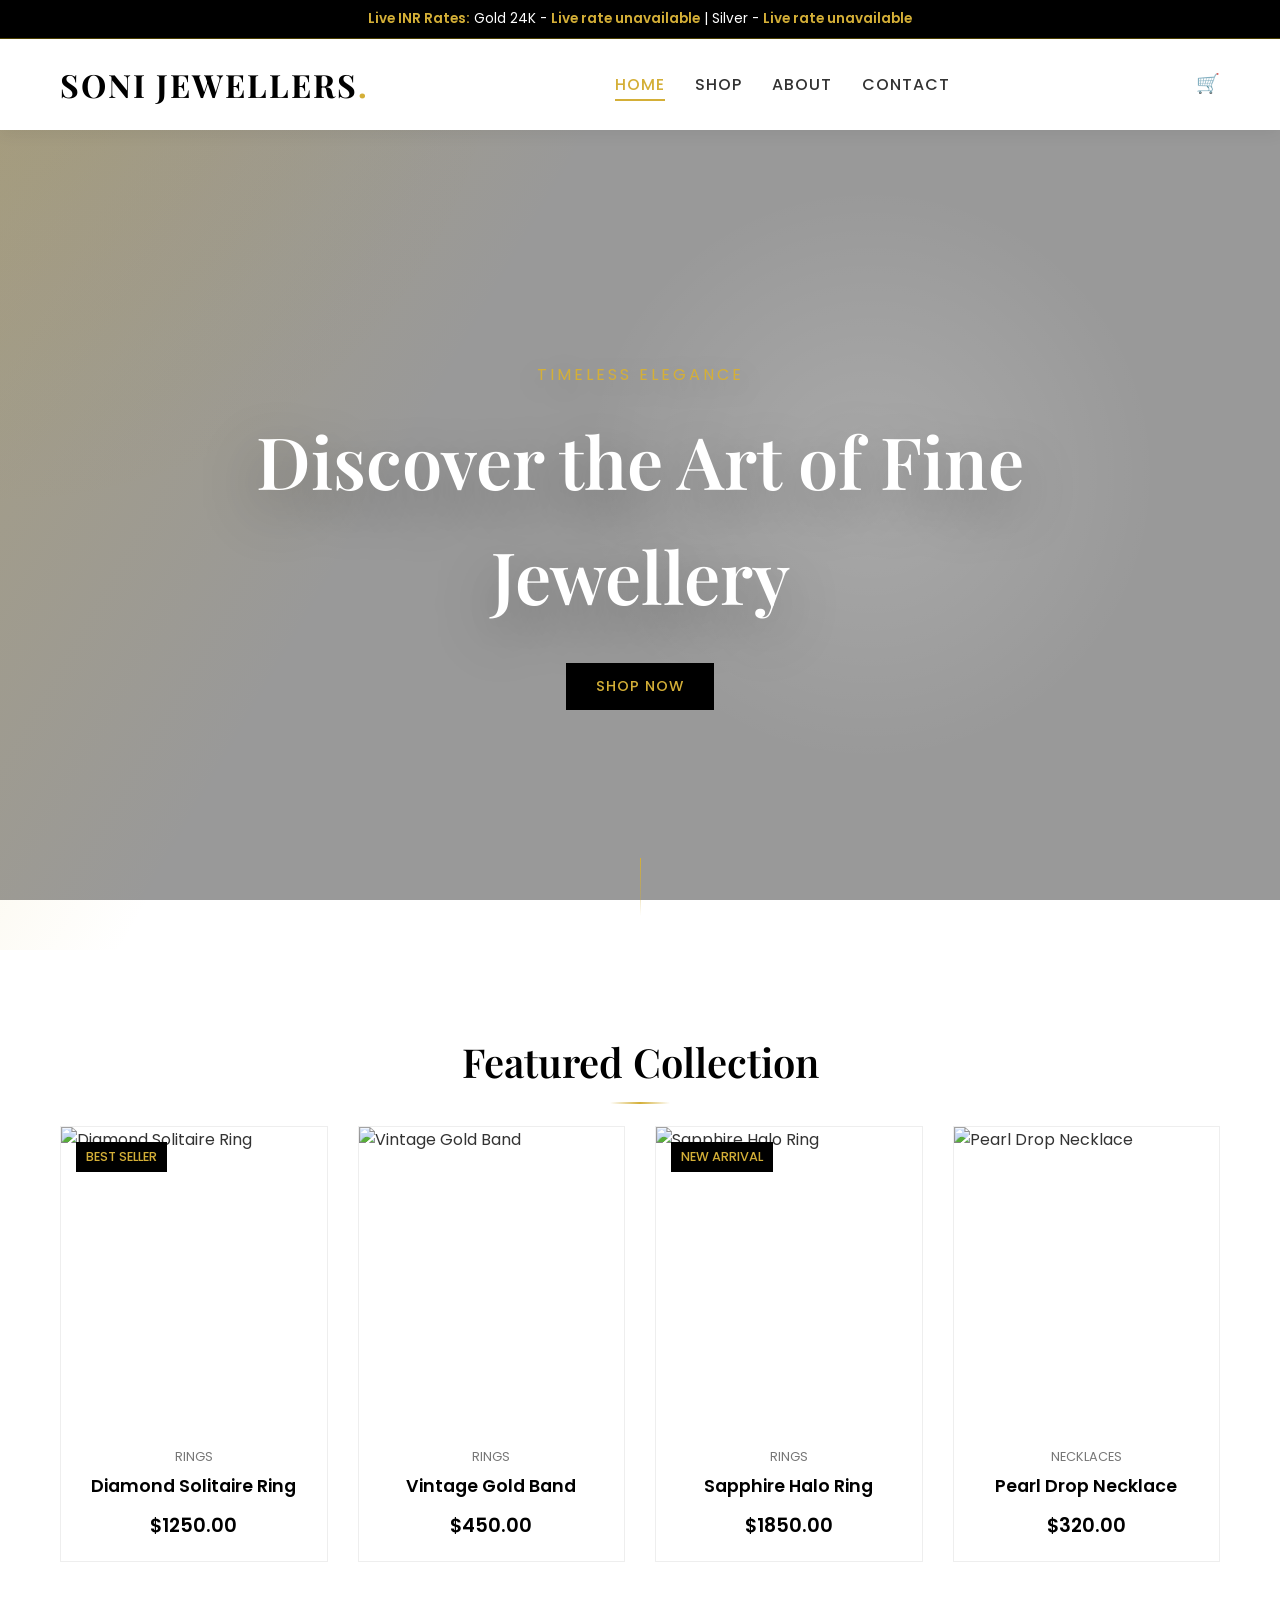
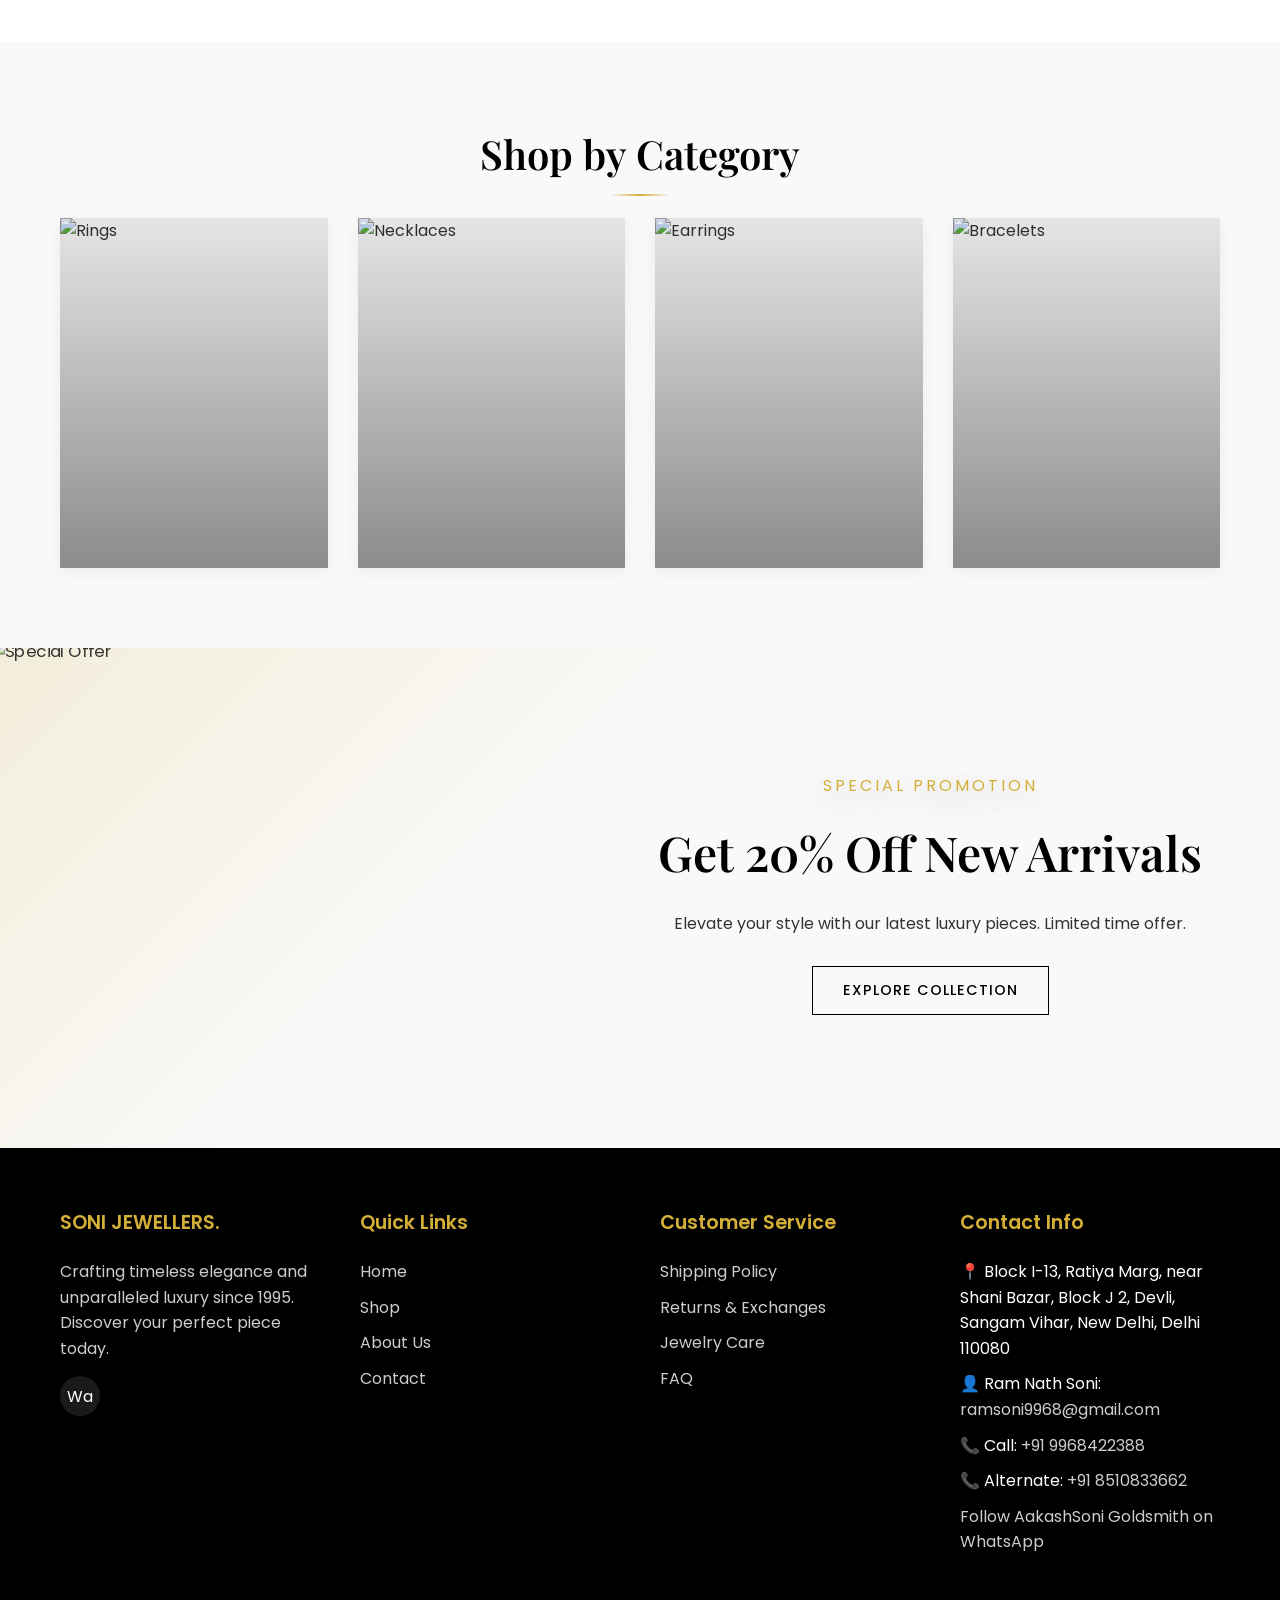
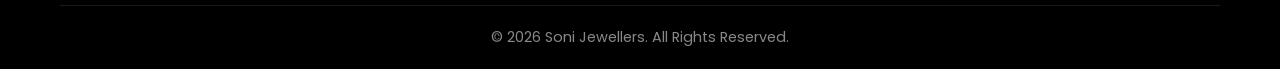
==== commit 295a078e: "erC" ====
--- a/index.html
+++ b/index.html
@@ -13,7 +13,7 @@
     <!-- Live Rates Top Bar -->
     <div class="top-bar">
         <div class="container">
-            📈 <span>Live INR Rates:</span> Gold 24K - <span id="live-gold-price">Fetching live...</span> | Silver - <span id="live-silver-price">Fetching live...</span>
+            <span>Live INR Rates:</span> Gold 24K - <span id="live-gold-price">Fetching live...</span> | Silver - <span id="live-silver-price">Fetching live...</span>
         </div>
     </div>
 
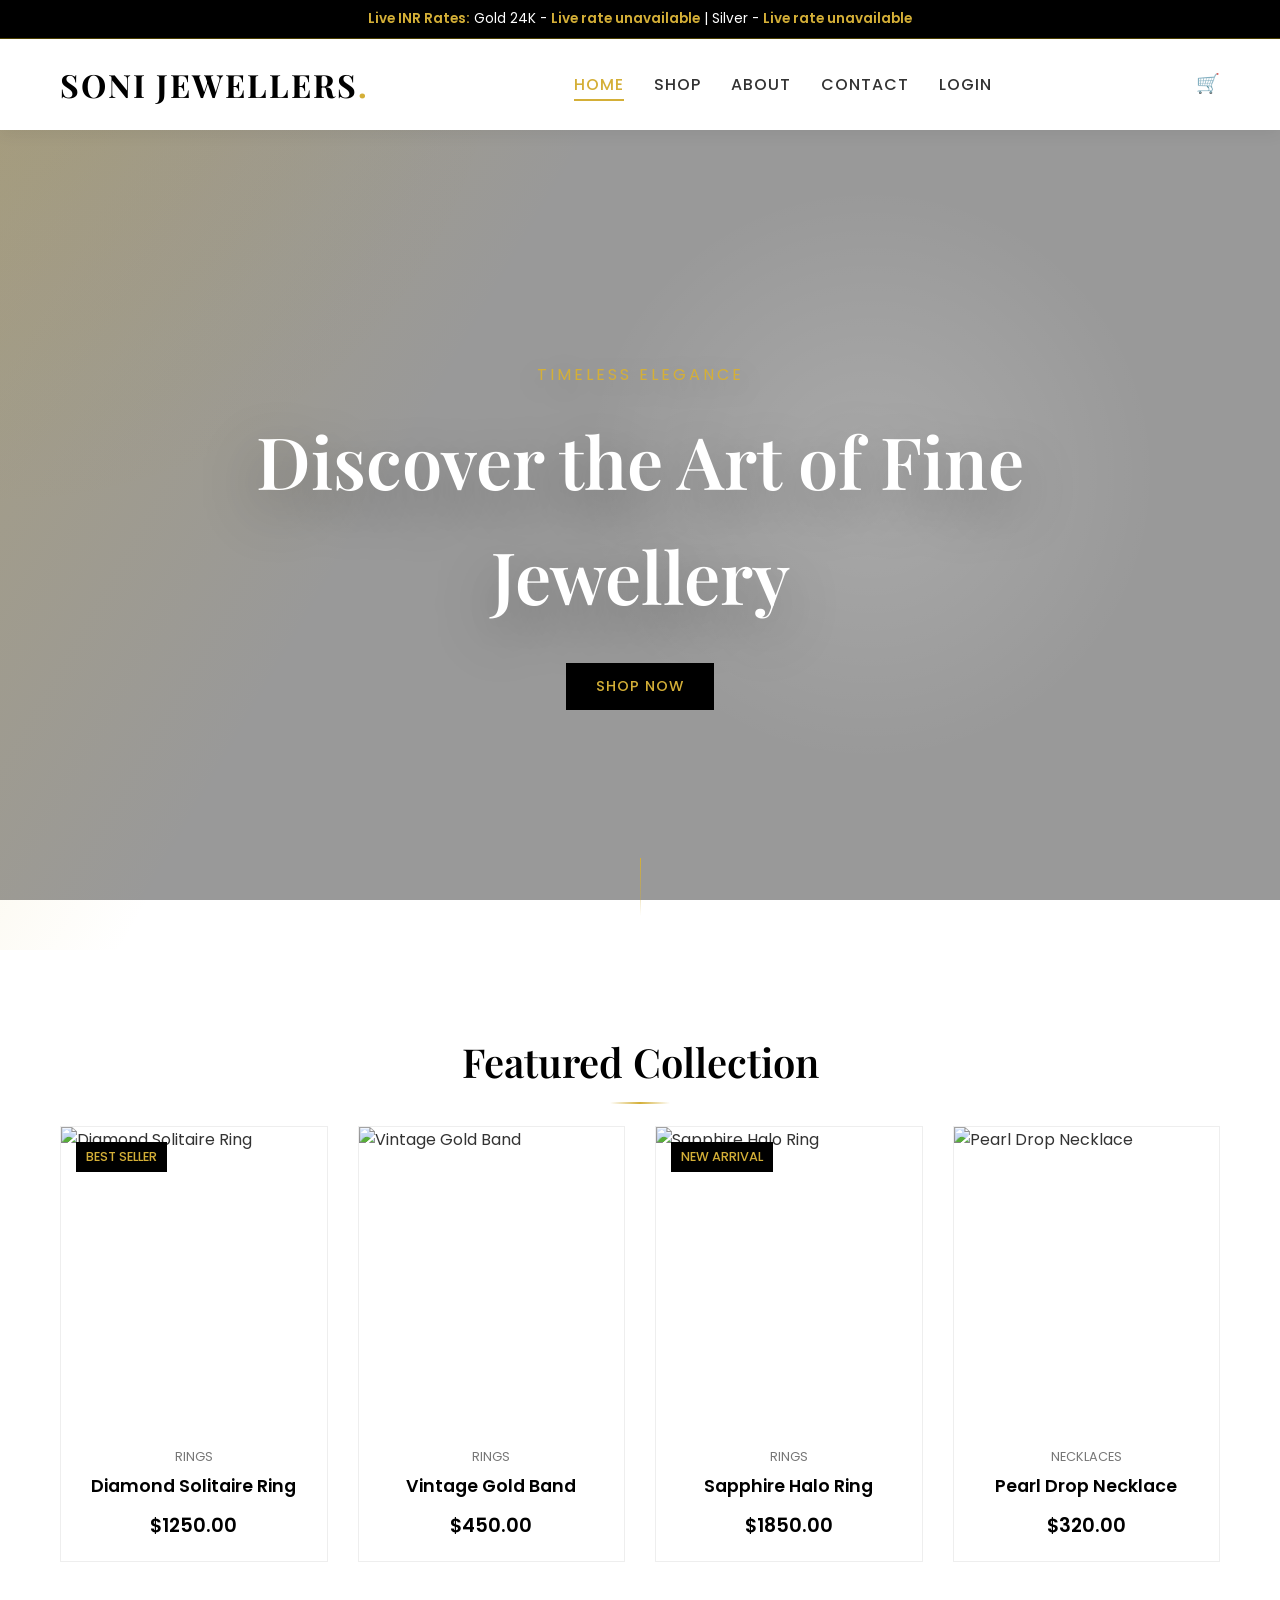
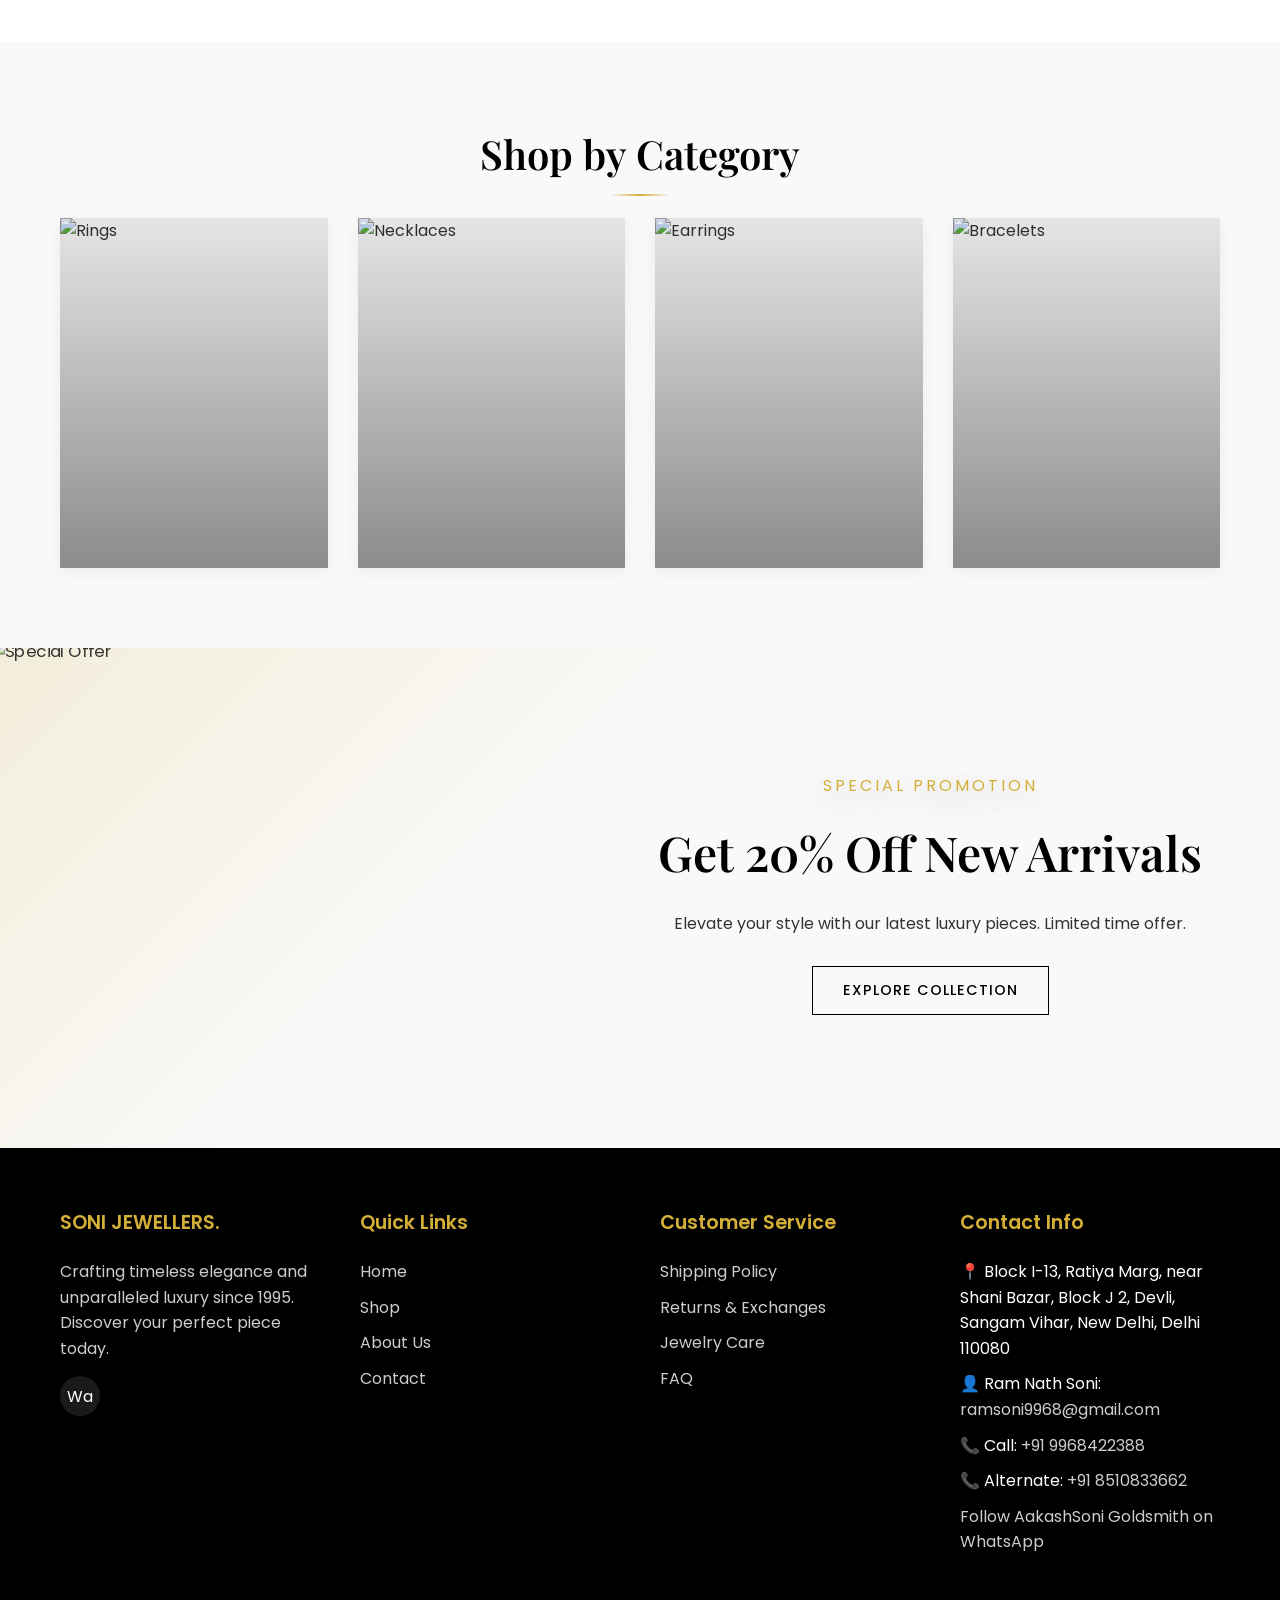
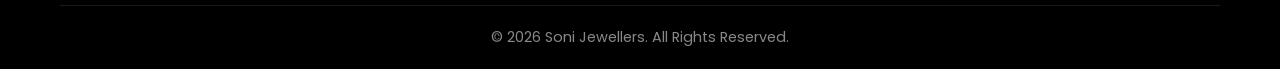
==== commit bbef0250: "render" ====
--- a/index.html
+++ b/index.html
@@ -27,6 +27,7 @@
                 <li><a href="shop.html">Shop</a></li>
                 <li><a href="about.html">About</a></li>
                 <li><a href="contact.html">Contact</a></li>
+                <li><a href="login.html">Login</a></li>
             </ul>
 
             <div class="nav-icons">
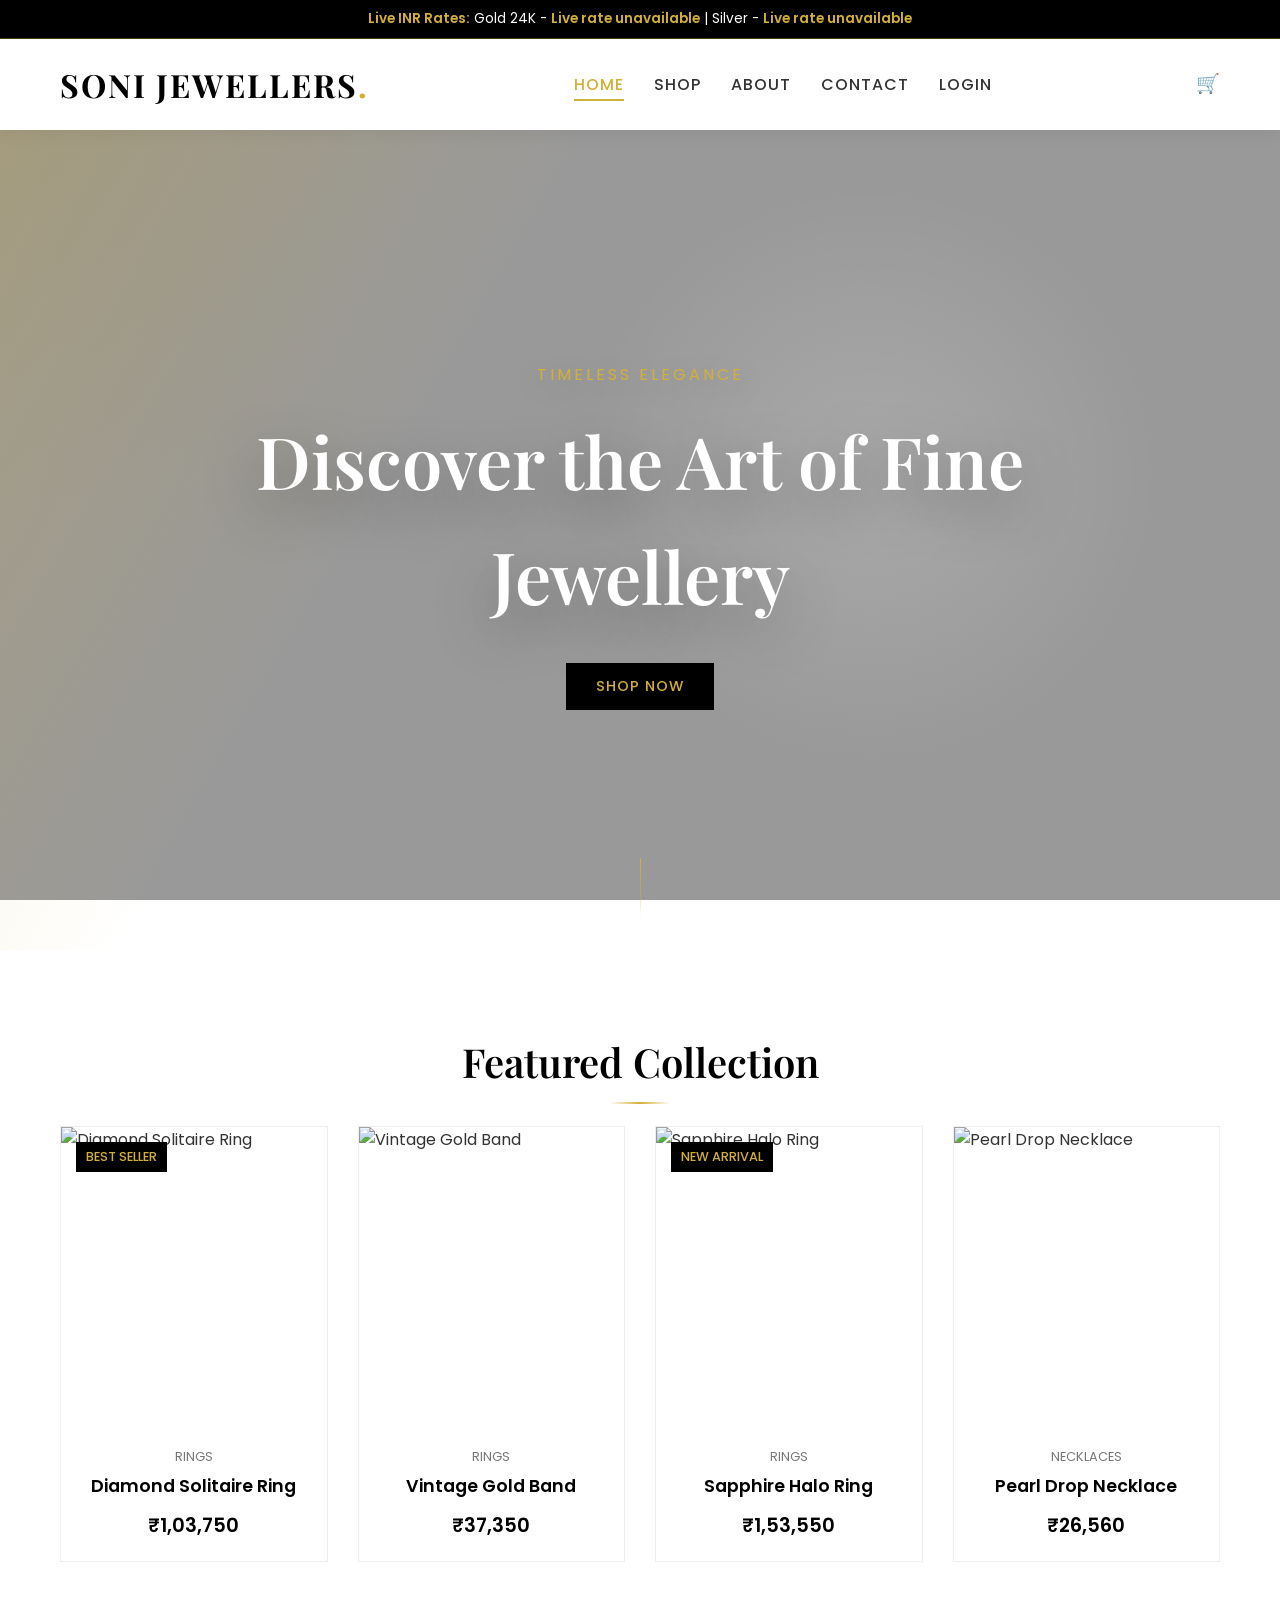
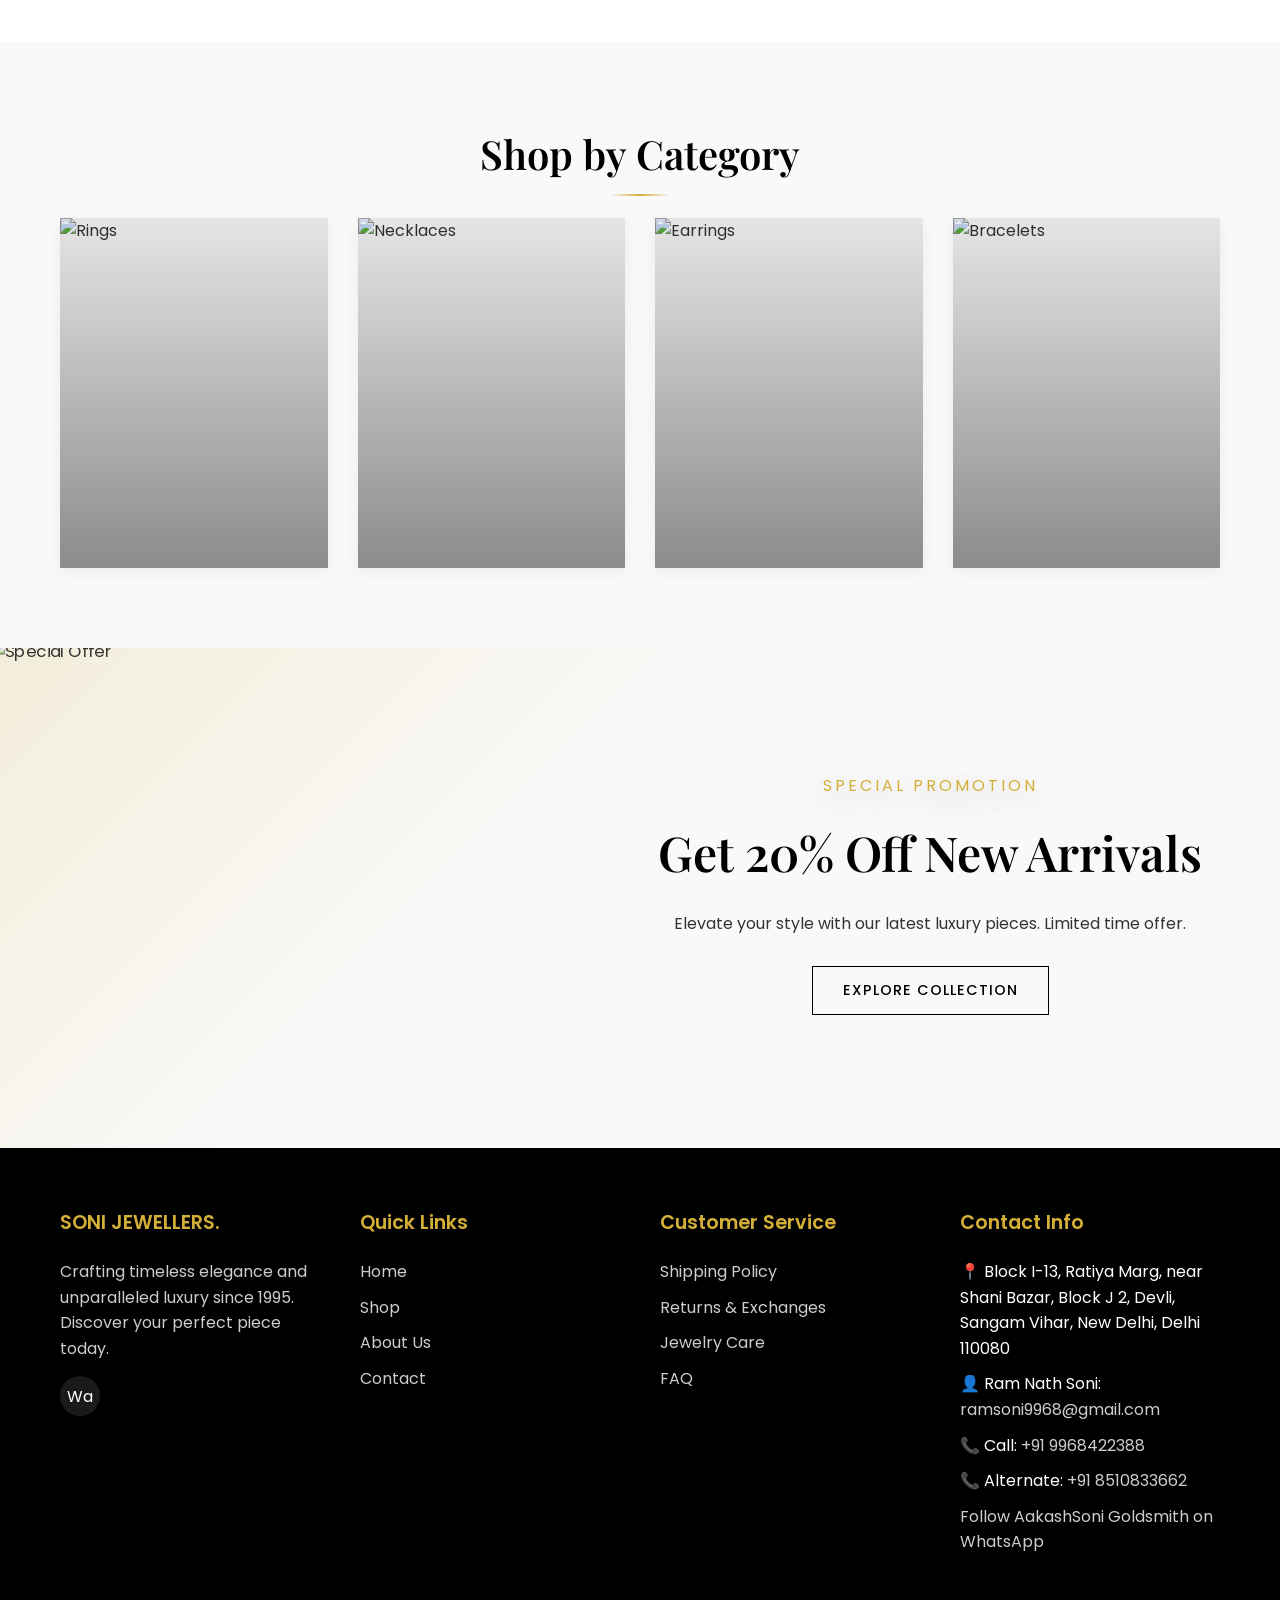
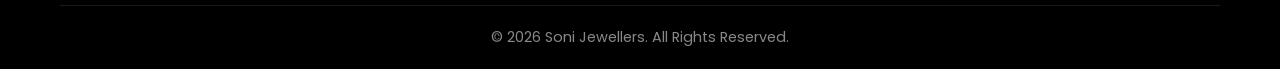
==== commit 142aa335: "firBAS" ====
--- a/index.html
+++ b/index.html
@@ -27,7 +27,9 @@
                 <li><a href="shop.html">Shop</a></li>
                 <li><a href="about.html">About</a></li>
                 <li><a href="contact.html">Contact</a></li>
-                <li><a href="login.html">Login</a></li>
+                <li>
+                    <a href="login.html" id="auth-link">Login</a>
+                </li>
             </ul>
 
             <div class="nav-icons">
@@ -159,5 +161,46 @@
     <script src="js/shop.js?v=motion"></script>
     <script src="js/main.js?v=motion"></script>
     <script src="js/live-rates.js"></script>
+
+    <!-- Firebase Auth (Module) -->
+    <script type="module">
+        import { initializeApp } from "https://www.gstatic.com/firebasejs/12.7.0/firebase-app.js";
+        import { getAuth, onAuthStateChanged, signOut } from "https://www.gstatic.com/firebasejs/12.7.0/firebase-auth.js";
+
+        // ✅ Paste your Firebase config here (from Firebase Console → Project Settings → Web App)
+        const firebaseConfig = {
+            apiKey: "AIzaSyDXPwRJXqPoUTtAqt5DCbumF4Lq-8MWBpY",
+            authDomain: "sonijewellers-1976.firebaseapp.com",
+            projectId: "sonijewellers-1976",
+            storageBucket: "sonijewellers-1976.firebasestorage.app",
+            messagingSenderId: "924385120103",
+            appId: "1:924385120103:web:aa8548cf80db742f29a9c2",
+            measurementId: "G-HX8PRKM6R6"
+        };
+
+        const app = initializeApp(firebaseConfig);
+        const auth = getAuth(app);
+
+        const authLink = document.getElementById("auth-link");
+
+        // Switch Login -> Logout when user is signed in
+        onAuthStateChanged(auth, (user) => {
+            if (!authLink) return;
+
+            if (user) {
+                authLink.textContent = "Logout";
+                authLink.href = "#";
+                authLink.onclick = async (e) => {
+                    e.preventDefault();
+                    await signOut(auth);
+                    window.location.href = "index.html";
+                };
+            } else {
+                authLink.textContent = "Login";
+                authLink.href = "login.html";
+                authLink.onclick = null;
+            }
+        });
+    </script>
 </body>
-</html>
+</html>
